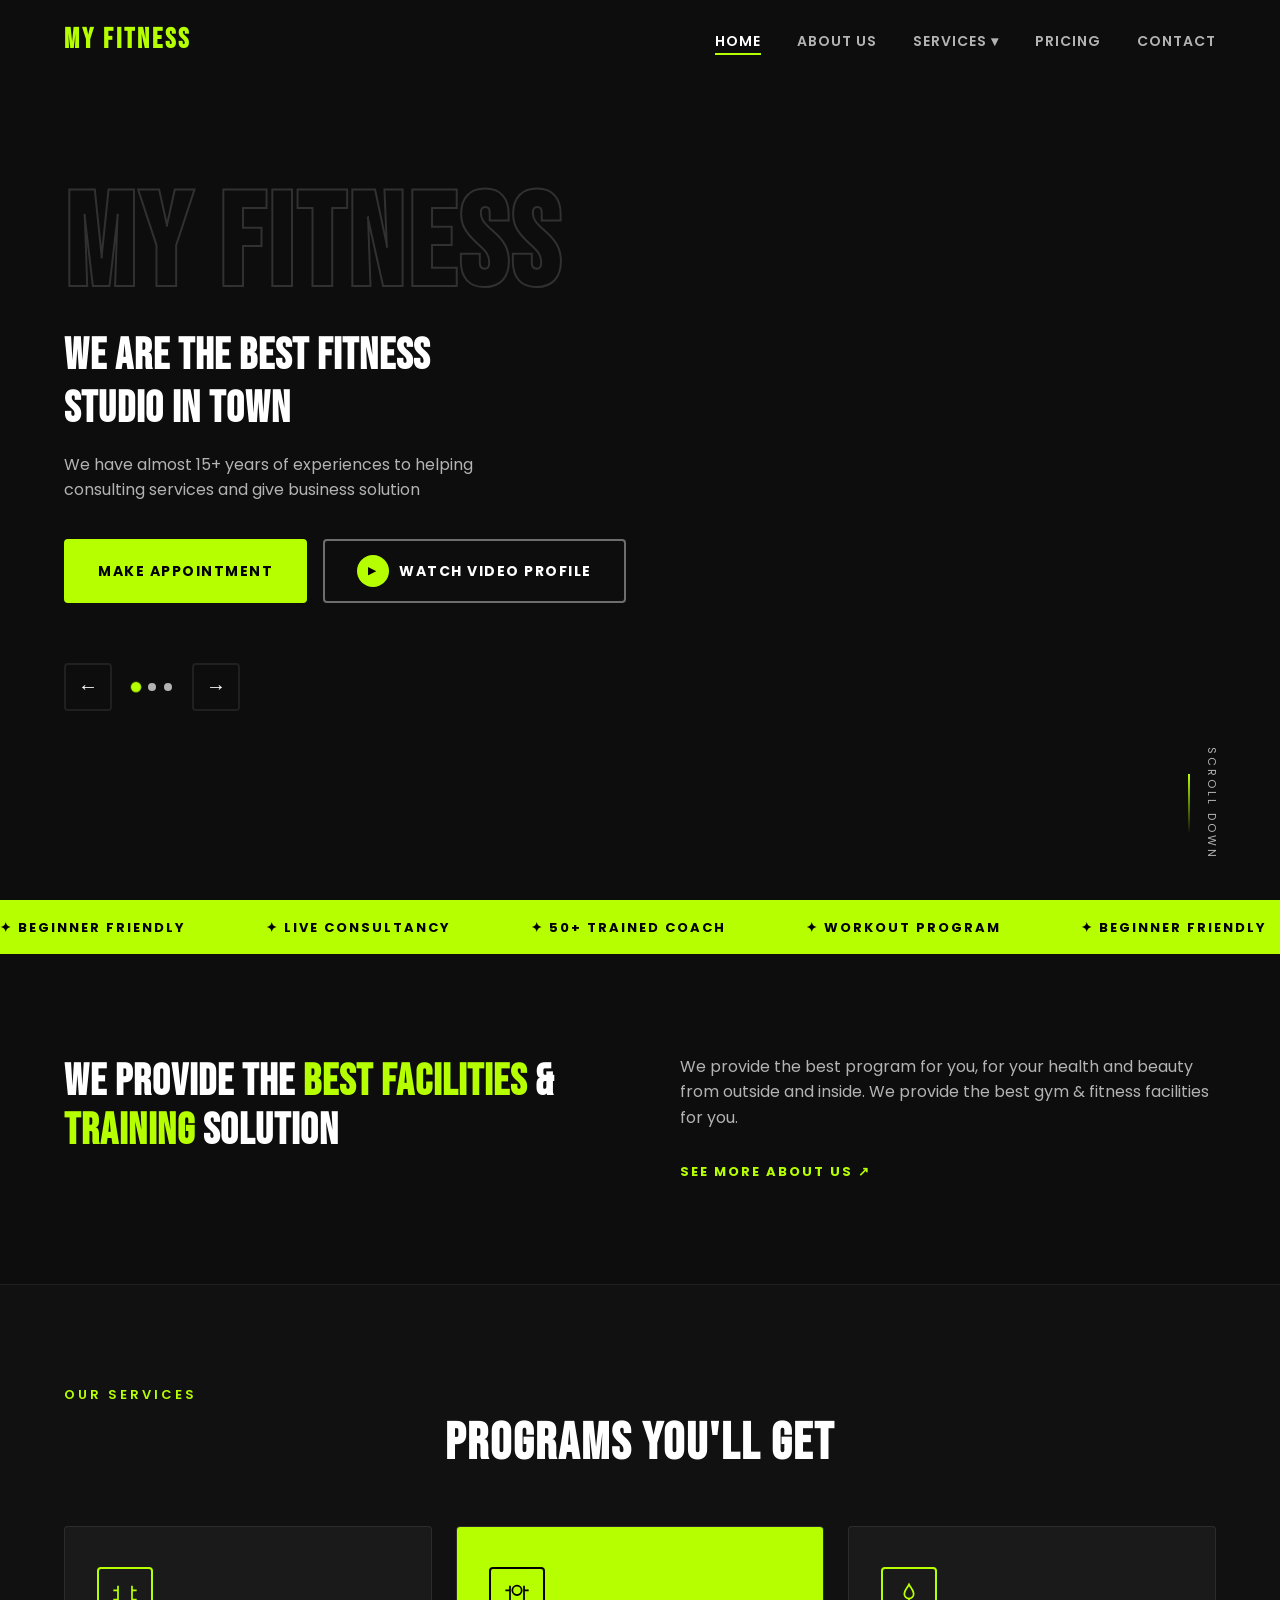
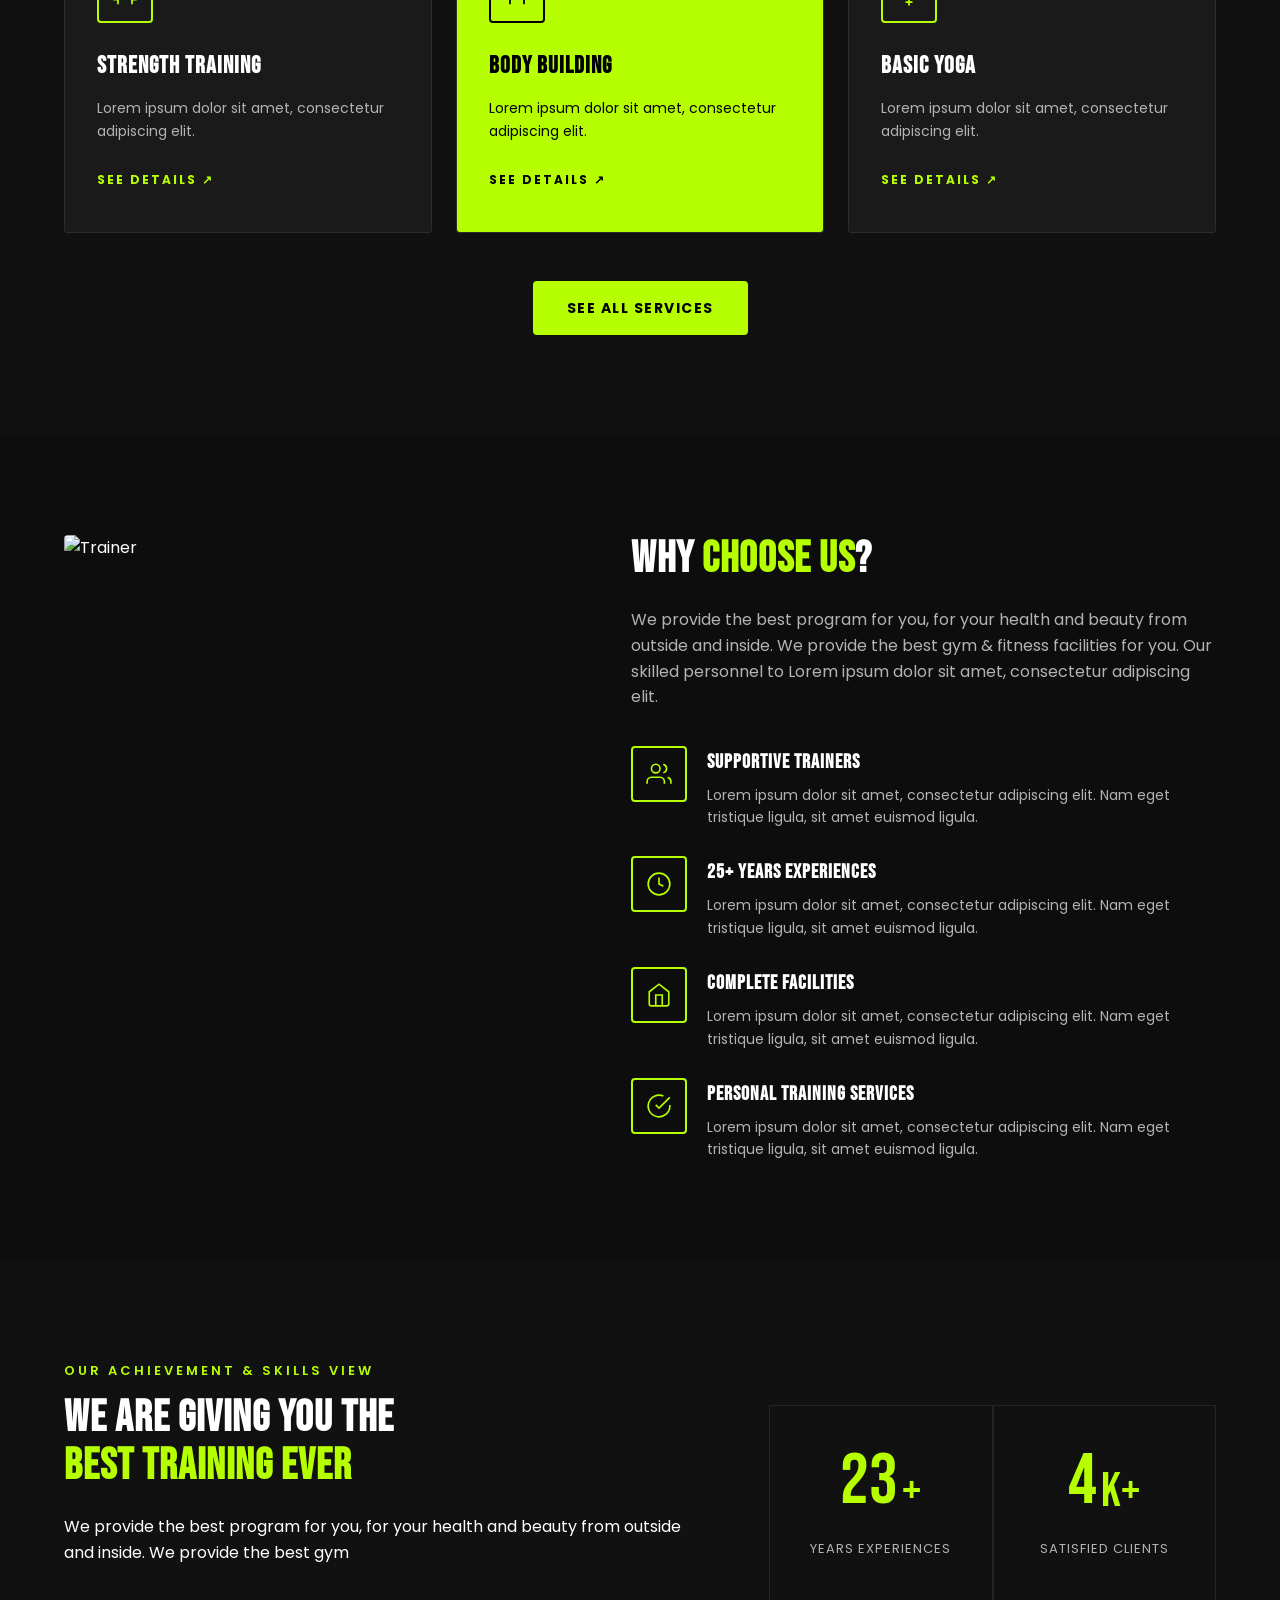
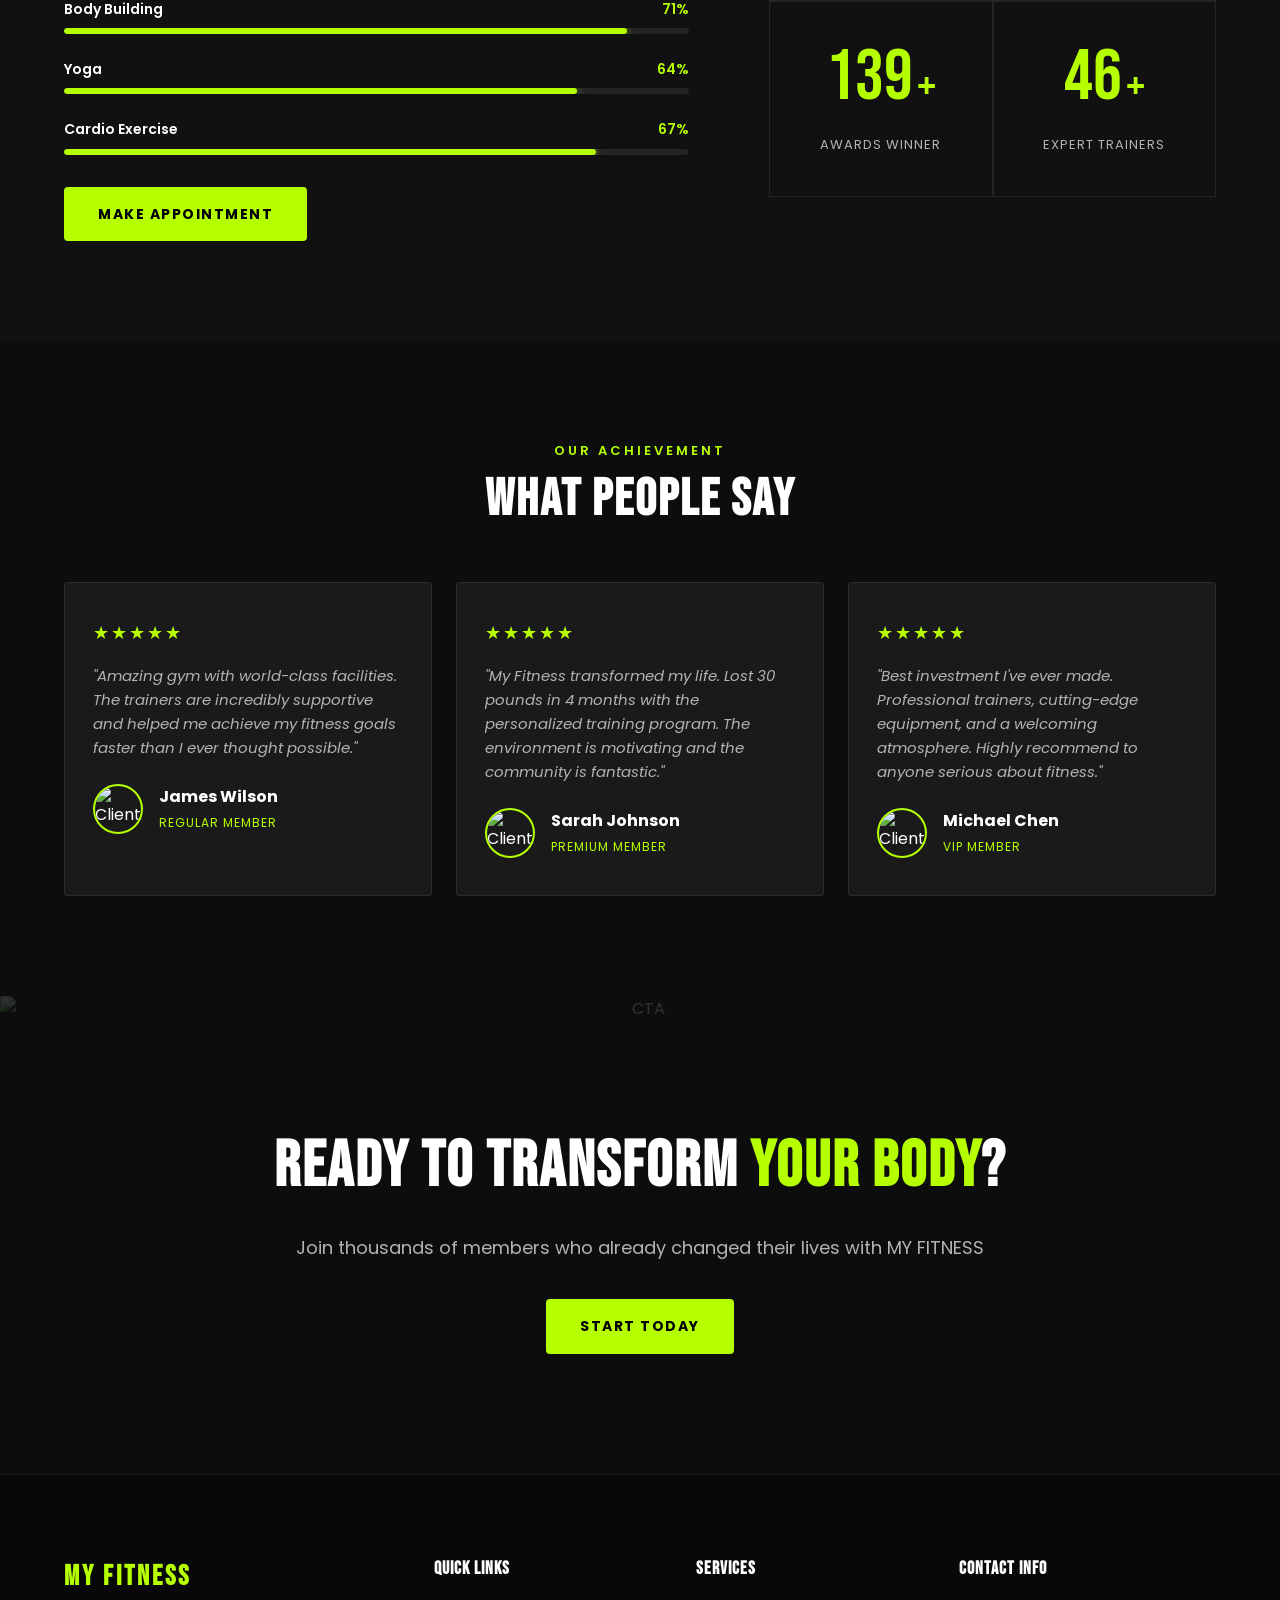
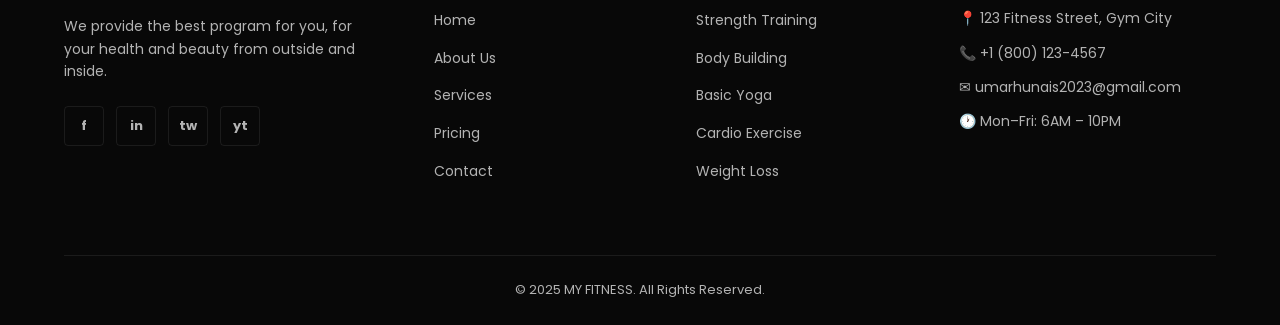
==== index.html @ f337de7a "Add files via upload" ====
<!DOCTYPE html>
<html lang="en">
<head>
  <meta charset="UTF-8" />
  <meta name="viewport" content="width=device-width, initial-scale=1.0" />
  <title>MY FITNESS – Premium Fitness Studio</title>
  <link rel="stylesheet" href="css/style.css" />
  <link rel="preconnect" href="https://fonts.googleapis.com" />
  <link href="https://fonts.googleapis.com/css2?family=Bebas+Neue&family=Oswald:wght@400;600;700&family=Poppins:wght@300;400;500;600;700&display=swap" rel="stylesheet" />
</head>
<body>

<!-- ===== NAVBAR ===== -->
<nav class="navbar" id="navbar">
  <div class="nav-container">
    <a href="index.html" class="nav-logo">MY FITNESS</a>
    <ul class="nav-links" id="navLinks">
      <li><a href="index.html" class="active">Home</a></li>
      <li><a href="about.html">About Us</a></li>
      <li class="dropdown">
        <a href="services.html">Services ▾</a>
        <ul class="dropdown-menu">
          <li><a href="services.html#strength">Strength Training</a></li>
          <li><a href="services.html#bodybuilding">Body Building</a></li>
          <li><a href="services.html#yoga">Basic Yoga</a></li>
          <li><a href="services.html#cardio">Cardio Exercise</a></li>
        </ul>
      </li>
      <li><a href="pricing.html">Pricing</a></li>
      <li><a href="contact.html">Contact</a></li>
    </ul>
    <button class="hamburger" id="hamburger" aria-label="Menu">
      <span></span><span></span><span></span>
    </button>
  </div>
</nav>

<!-- ===== HERO SECTION ===== -->
<section class="hero" id="hero">
  <div class="hero-bg">
    <img src="https://images.unsplash.com/photo-1534438327276-14e5300c3a48?w=1600&q=80" alt="Gym" class="hero-img" />
    <div class="hero-overlay"></div>
  </div>
  <div class="hero-content">
    <div class="hero-text fade-up">
      <h1 class="hero-title">MY FITNESS</h1>
      <h2 class="hero-subtitle">We Are The Best Fitness<br/>Studio In Town</h2>
      <p class="hero-desc">We have almost 15+ years of experiences to helping consulting services and give business solution</p>
      <div class="hero-btns">
        <a href="contact.html" class="btn btn-primary shine-btn">Make Appointment</a>
        <a href="#" class="btn btn-outline">
          <span class="play-icon">▶</span> Watch Video Profile
        </a>
      </div>
    </div>
    <div class="hero-slider-controls">
      <button class="slider-btn prev-btn">&#8592;</button>
      <div class="slider-dots">
        <span class="dot active"></span>
        <span class="dot"></span>
        <span class="dot"></span>
      </div>
      <button class="slider-btn next-btn">&#8594;</button>
    </div>
  </div>
  <div class="scroll-indicator">
    <span>Scroll Down</span>
    <div class="scroll-line"></div>
  </div>
</section>

<!-- ===== TICKER STRIP ===== -->
<div class="ticker-strip">
  <div class="ticker-track">
    <span>✦ BEGINNER FRIENDLY</span>
    <span>✦ LIVE CONSULTANCY</span>
    <span>✦ 50+ TRAINED COACH</span>
    <span>✦ WORKOUT PROGRAM</span>
    <span>✦ BEGINNER FRIENDLY</span>
    <span>✦ LIVE CONSULTANCY</span>
    <span>✦ 50+ TRAINED COACH</span>
    <span>✦ WORKOUT PROGRAM</span>
    <span>✦ BEGINNER FRIENDLY</span>
    <span>✦ LIVE CONSULTANCY</span>
  </div>
</div>

<!-- ===== ABOUT TEASER ===== -->
<section class="about-teaser section-pad">
  <div class="container">
    <div class="about-teaser-grid">
      <div class="about-left fade-up">
        <h2 class="section-heading">We Provide The <span class="accent">Best Facilities</span> &amp; <span class="accent">Training</span> Solution</h2>
      </div>
      <div class="about-right fade-up delay-1">
        <p>We provide the best program for you, for your health and beauty from outside and inside. We provide the best gym &amp; fitness facilities for you.</p>
        <a href="about.html" class="link-arrow">SEE MORE ABOUT US ↗</a>
      </div>
    </div>
  </div>
</section>

<!-- ===== SERVICES SECTION ===== -->
<section class="services section-pad" id="services">
  <div class="container">
    <div class="section-label fade-up">OUR SERVICES</div>
    <h2 class="section-title center fade-up">PROGRAMS YOU'LL GET</h2>
    <div class="services-grid">
      <div class="service-card fade-up">
        <div class="service-icon">
          <svg viewBox="0 0 24 24" fill="none" stroke="currentColor" stroke-width="1.5"><path d="M6 4v16M18 4v16M2 8h4M18 8h4M2 16h4M18 16h4"/></svg>
        </div>
        <h3>Strength Training</h3>
        <p>Lorem ipsum dolor sit amet, consectetur adipiscing elit.</p>
        <a href="services.html" class="card-link">SEE DETAILS ↗</a>
      </div>
      <div class="service-card active fade-up delay-1">
        <div class="service-icon">
          <svg viewBox="0 0 24 24" fill="none" stroke="currentColor" stroke-width="1.5"><circle cx="12" cy="8" r="4"/><path d="M6 4v16M18 4v16M2 8h4M18 8h4"/></svg>
        </div>
        <h3>Body Building</h3>
        <p>Lorem ipsum dolor sit amet, consectetur adipiscing elit.</p>
        <a href="services.html" class="card-link">SEE DETAILS ↗</a>
      </div>
      <div class="service-card fade-up delay-2">
        <div class="service-icon">
          <svg viewBox="0 0 24 24" fill="none" stroke="currentColor" stroke-width="1.5"><path d="M12 3c-1.5 3-4 5-4 8a4 4 0 008 0c0-3-2.5-5-4-8z"/><path d="M12 15v6M9 18h6"/></svg>
        </div>
        <h3>Basic Yoga</h3>
        <p>Lorem ipsum dolor sit amet, consectetur adipiscing elit.</p>
        <a href="services.html" class="card-link">SEE DETAILS ↗</a>
      </div>
    </div>
    <div class="center-btn fade-up">
      <a href="services.html" class="btn btn-primary">See All Services</a>
    </div>
  </div>
</section>

<!-- ===== WHY CHOOSE US ===== -->
<section class="why-us section-pad" id="why-us">
  <div class="container">
    <div class="why-us-grid">
      <div class="why-left fade-up">
        <img src="https://images.unsplash.com/photo-1571019614242-c5c5dee9f50b?w=700&q=80" alt="Trainer" />
      </div>
      <div class="why-right">
        <h2 class="section-heading fade-up">WHY <span class="accent">CHOOSE US</span>?</h2>
        <p class="fade-up delay-1">We provide the best program for you, for your health and beauty from outside and inside. We provide the best gym &amp; fitness facilities for you. Our skilled personnel to Lorem ipsum dolor sit amet, consectetur adipiscing elit.</p>
        <div class="why-features">
          <div class="why-item fade-up delay-1">
            <div class="why-icon">
              <svg viewBox="0 0 24 24" fill="none" stroke="currentColor" stroke-width="1.5"><path d="M17 21v-2a4 4 0 00-4-4H5a4 4 0 00-4 4v2"/><circle cx="9" cy="7" r="4"/><path d="M23 21v-2a4 4 0 00-3-3.87M16 3.13a4 4 0 010 7.75"/></svg>
            </div>
            <div class="why-text">
              <h4>Supportive Trainers</h4>
              <p>Lorem ipsum dolor sit amet, consectetur adipiscing elit. Nam eget tristique ligula, sit amet euismod ligula.</p>
            </div>
          </div>
          <div class="why-item fade-up delay-2">
            <div class="why-icon">
              <svg viewBox="0 0 24 24" fill="none" stroke="currentColor" stroke-width="1.5"><circle cx="12" cy="12" r="10"/><path d="M12 6v6l4 2"/></svg>
            </div>
            <div class="why-text">
              <h4>25+ Years Experiences</h4>
              <p>Lorem ipsum dolor sit amet, consectetur adipiscing elit. Nam eget tristique ligula, sit amet euismod ligula.</p>
            </div>
          </div>
          <div class="why-item fade-up delay-3">
            <div class="why-icon">
              <svg viewBox="0 0 24 24" fill="none" stroke="currentColor" stroke-width="1.5"><path d="M3 9l9-7 9 7v11a2 2 0 01-2 2H5a2 2 0 01-2-2z"/><polyline points="9,22 9,12 15,12 15,22"/></svg>
            </div>
            <div class="why-text">
              <h4>Complete Facilities</h4>
              <p>Lorem ipsum dolor sit amet, consectetur adipiscing elit. Nam eget tristique ligula, sit amet euismod ligula.</p>
            </div>
          </div>
          <div class="why-item fade-up delay-3">
            <div class="why-icon">
              <svg viewBox="0 0 24 24" fill="none" stroke="currentColor" stroke-width="1.5"><path d="M22 11.08V12a10 10 0 11-5.93-9.14"/><polyline points="22,4 12,14.01 9,11.01"/></svg>
            </div>
            <div class="why-text">
              <h4>Personal Training Services</h4>
              <p>Lorem ipsum dolor sit amet, consectetur adipiscing elit. Nam eget tristique ligula, sit amet euismod ligula.</p>
            </div>
          </div>
        </div>
      </div>
    </div>
  </div>
</section>

<!-- ===== ACHIEVEMENTS / PROGRESS ===== -->
<section class="achievements section-pad">
  <div class="container">
    <div class="achievements-grid">
      <div class="achievements-left fade-up">
        <div class="section-label">OUR ACHIEVEMENT &amp; SKILLS VIEW</div>
        <h2 class="section-heading">We Are Giving You The <br/><span class="accent">Best Training Ever</span></h2>
        <p>We provide the best program for you, for your health and beauty from outside and inside. We provide the best gym</p>
        <div class="progress-bars">
          <div class="progress-item">
            <div class="progress-label"><span>Body Building</span><span class="progress-num" data-target="90">0%</span></div>
            <div class="progress-track"><div class="progress-fill" data-width="90"></div></div>
          </div>
          <div class="progress-item">
            <div class="progress-label"><span>Yoga</span><span class="progress-num" data-target="82">0%</span></div>
            <div class="progress-track"><div class="progress-fill" data-width="82"></div></div>
          </div>
          <div class="progress-item">
            <div class="progress-label"><span>Cardio Exercise</span><span class="progress-num" data-target="85">0%</span></div>
            <div class="progress-track"><div class="progress-fill" data-width="85"></div></div>
          </div>
        </div>
        <a href="contact.html" class="btn btn-primary shine-btn" style="margin-top:2rem">Make Appointment</a>
      </div>
      <div class="stats-right fade-up delay-1">
        <div class="stat-item">
          <div class="stat-num" data-target="25">0</div>
          <div class="stat-plus">+</div>
          <div class="stat-label">Years Experiences</div>
        </div>
        <div class="stat-item">
          <div class="stat-num" data-target="4000">0</div>
          <div class="stat-plus">K+</div>
          <div class="stat-label">Satisfied Clients</div>
        </div>
        <div class="stat-item">
          <div class="stat-num" data-target="150">0</div>
          <div class="stat-plus">+</div>
          <div class="stat-label">Awards Winner</div>
        </div>
        <div class="stat-item">
          <div class="stat-num" data-target="50">0</div>
          <div class="stat-plus">+</div>
          <div class="stat-label">Expert Trainers</div>
        </div>
      </div>
    </div>
  </div>
</section>

<!-- ===== TESTIMONIALS ===== -->
<section class="testimonials section-pad">
  <div class="container">
    <div class="section-label center fade-up">OUR ACHIEVEMENT</div>
    <h2 class="section-title center fade-up">WHAT PEOPLE SAY</h2>
    <div class="testimonials-grid">
      <div class="testimonial-card fade-up">
        <div class="stars">★★★★★</div>
        <p>"Amazing gym with world-class facilities. The trainers are incredibly supportive and helped me achieve my fitness goals faster than I ever thought possible."</p>
        <div class="testimonial-author">
          <img src="https://images.unsplash.com/photo-1507003211169-0a1dd7228f2d?w=60&q=80" alt="Client" />
          <div>
            <strong>James Wilson</strong>
            <span>Regular Member</span>
          </div>
        </div>
      </div>
      <div class="testimonial-card fade-up delay-1">
        <div class="stars">★★★★★</div>
        <p>"My Fitness transformed my life. Lost 30 pounds in 4 months with the personalized training program. The environment is motivating and the community is fantastic."</p>
        <div class="testimonial-author">
          <img src="https://images.unsplash.com/photo-1494790108377-be9c29b29330?w=60&q=80" alt="Client" />
          <div>
            <strong>Sarah Johnson</strong>
            <span>Premium Member</span>
          </div>
        </div>
      </div>
      <div class="testimonial-card fade-up delay-2">
        <div class="stars">★★★★★</div>
        <p>"Best investment I've ever made. Professional trainers, cutting-edge equipment, and a welcoming atmosphere. Highly recommend to anyone serious about fitness."</p>
        <div class="testimonial-author">
          <img src="https://images.unsplash.com/photo-1500648767791-00dcc994a43e?w=60&q=80" alt="Client" />
          <div>
            <strong>Michael Chen</strong>
            <span>VIP Member</span>
          </div>
        </div>
      </div>
    </div>
  </div>
</section>

<!-- ===== CTA BANNER ===== -->
<section class="cta-banner">
  <div class="cta-bg">
    <img src="https://images.unsplash.com/photo-1517836357463-d25dfeac3438?w=1600&q=80" alt="CTA" />
    <div class="cta-overlay"></div>
  </div>
  <div class="container cta-content fade-up">
    <h2>READY TO TRANSFORM <span class="accent">YOUR BODY</span>?</h2>
    <p>Join thousands of members who already changed their lives with MY FITNESS</p>
    <a href="contact.html" class="btn btn-primary shine-btn">START TODAY</a>
  </div>
</section>

<!-- ===== FOOTER ===== -->
<footer class="footer">
  <div class="container">
    <div class="footer-grid">
      <div class="footer-brand">
        <div class="nav-logo">MY FITNESS</div>
        <p>We provide the best program for you, for your health and beauty from outside and inside.</p>
        <div class="social-links">
          <a href="#" aria-label="Facebook">f</a>
          <a href="#" aria-label="Instagram">in</a>
          <a href="#" aria-label="Twitter">tw</a>
          <a href="#" aria-label="YouTube">yt</a>
        </div>
      </div>
      <div class="footer-col">
        <h4>Quick Links</h4>
        <ul>
          <li><a href="index.html">Home</a></li>
          <li><a href="about.html">About Us</a></li>
          <li><a href="services.html">Services</a></li>
          <li><a href="pricing.html">Pricing</a></li>
          <li><a href="contact.html">Contact</a></li>
        </ul>
      </div>
      <div class="footer-col">
        <h4>Services</h4>
        <ul>
          <li><a href="#">Strength Training</a></li>
          <li><a href="#">Body Building</a></li>
          <li><a href="#">Basic Yoga</a></li>
          <li><a href="#">Cardio Exercise</a></li>
          <li><a href="#">Weight Loss</a></li>
        </ul>
      </div>
      <div class="footer-col">
        <h4>Contact Info</h4>
        <ul class="contact-info">
          <li>📍 123 Fitness Street, Gym City</li>
          <li>📞 +1 (800) 123-4567</li>
          <li>✉ umarhunais2023@gmail.com</li>
          <li>🕐 Mon–Fri: 6AM – 10PM</li>
        </ul>
      </div>
    </div>
    <div class="footer-bottom">
      <p>© 2025 MY FITNESS. All Rights Reserved.</p>
    </div>
  </div>
</footer>

<script src="js/main.js"></script>
</body>
</html>
---- css/style.css ----
/* ============================================================
   MY FITNESS – Premium Gym Website Stylesheet
   ============================================================ */

/* === CSS VARIABLES === */
:root {
  --accent: #B6FF00;
  --accent-alt: #A3FF12;
  --bg: #0D0D0D;
  --bg2: #111111;
  --bg3: #1A1A1A;
  --text: #FFFFFF;
  --muted: #B3B3B3;
  --border: rgba(255,255,255,0.08);
  --font-heading: 'Bebas Neue', 'Oswald', sans-serif;
  --font-body: 'Poppins', sans-serif;
  --transition: 0.3s ease;
  --radius: 4px;
}

/* === RESET === */
*, *::before, *::after { box-sizing: border-box; margin: 0; padding: 0; }
html { scroll-behavior: smooth; }
body {
  background: var(--bg);
  color: var(--text);
  font-family: var(--font-body);
  font-size: 16px;
  line-height: 1.6;
  overflow-x: hidden;
}
img { max-width: 100%; display: block; }
a { text-decoration: none; color: inherit; }
ul { list-style: none; }

/* === UTILITY === */
.container { max-width: 1200px; margin: 0 auto; padding: 0 24px; }
.section-pad { padding: 100px 0; }
.center { text-align: center; }
.center-btn { text-align: center; margin-top: 48px; }
.accent { color: var(--accent); }
.section-label {
  font-family: var(--font-body);
  font-size: 13px;
  font-weight: 600;
  letter-spacing: 3px;
  text-transform: uppercase;
  color: var(--accent);
  margin-bottom: 12px;
}
.section-title {
  font-family: var(--font-heading);
  font-size: 52px;
  letter-spacing: 2px;
  line-height: 1;
  margin-bottom: 56px;
  text-transform: uppercase;
}
.section-heading {
  font-family: var(--font-heading);
  font-size: 44px;
  letter-spacing: 1px;
  line-height: 1.1;
  margin-bottom: 24px;
}
.link-arrow {
  font-size: 13px;
  font-weight: 700;
  letter-spacing: 2px;
  color: var(--accent);
  text-transform: uppercase;
  display: inline-flex;
  align-items: center;
  gap: 6px;
  margin-top: 16px;
  transition: gap var(--transition);
}
.link-arrow:hover { gap: 12px; }

/* === BUTTONS === */
.btn {
  display: inline-flex;
  align-items: center;
  gap: 10px;
  padding: 14px 32px;
  font-family: var(--font-body);
  font-size: 14px;
  font-weight: 700;
  letter-spacing: 1.5px;
  text-transform: uppercase;
  border-radius: var(--radius);
  cursor: pointer;
  transition: all var(--transition);
  border: 2px solid transparent;
  position: relative;
  overflow: hidden;
}
.btn-primary {
  background: var(--accent);
  color: #000;
  border-color: var(--accent);
}
.btn-primary:hover {
  background: var(--accent-alt);
  transform: translateY(-2px);
  box-shadow: 0 8px 30px rgba(182,255,0,0.35);
}
.btn-outline {
  background: transparent;
  color: var(--text);
  border-color: rgba(255,255,255,0.4);
}
.btn-outline:hover {
  border-color: var(--accent);
  color: var(--accent);
}
/* Shine effect */
.shine-btn::after {
  content: '';
  position: absolute;
  top: 0; left: -100%;
  width: 60%;
  height: 100%;
  background: linear-gradient(90deg, transparent, rgba(255,255,255,0.3), transparent);
  transform: skewX(-20deg);
  transition: left 0.6s ease;
}
.shine-btn:hover::after { left: 150%; }
.play-icon {
  width: 32px;
  height: 32px;
  background: var(--accent);
  border-radius: 50%;
  display: inline-flex;
  align-items: center;
  justify-content: center;
  color: #000;
  font-size: 10px;
  flex-shrink: 0;
}

/* === NAVBAR === */
.navbar {
  position: fixed;
  top: 0; left: 0; right: 0;
  z-index: 1000;
  padding: 0;
  background: transparent;
  transition: background var(--transition), box-shadow var(--transition);
}
.navbar.scrolled {
  background: rgba(13,13,13,0.97);
  box-shadow: 0 2px 24px rgba(0,0,0,0.5);
  backdrop-filter: blur(10px);
}
.nav-container {
  max-width: 1200px;
  margin: 0 auto;
  padding: 18px 24px;
  display: flex;
  align-items: center;
  justify-content: space-between;
}
.nav-logo {
  font-family: var(--font-heading);
  font-size: 28px;
  letter-spacing: 3px;
  color: var(--accent);
  font-weight: 700;
}
.nav-links {
  display: flex;
  align-items: center;
  gap: 36px;
}
.nav-links a {
  font-size: 14px;
  font-weight: 600;
  letter-spacing: 1px;
  text-transform: uppercase;
  color: var(--muted);
  transition: color var(--transition);
  position: relative;
}
.nav-links a::after {
  content: '';
  position: absolute;
  bottom: -4px; left: 0;
  width: 0; height: 2px;
  background: var(--accent);
  transition: width var(--transition);
}
.nav-links a:hover, .nav-links a.active { color: var(--text); }
.nav-links a:hover::after, .nav-links a.active::after { width: 100%; }

/* Dropdown */
.dropdown { position: relative; }
.dropdown-menu {
  position: absolute;
  top: calc(100% + 16px);
  left: 0;
  background: var(--bg3);
  border: 1px solid var(--border);
  min-width: 200px;
  border-radius: var(--radius);
  opacity: 0;
  pointer-events: none;
  transform: translateY(-10px);
  transition: all var(--transition);
  padding: 8px 0;
}
.dropdown:hover .dropdown-menu {
  opacity: 1;
  pointer-events: all;
  transform: translateY(0);
}
.dropdown-menu li a {
  display: block;
  padding: 10px 20px;
  font-size: 13px;
  color: var(--muted);
}
.dropdown-menu li a:hover { color: var(--accent); background: rgba(182,255,0,0.05); }

/* Hamburger */
.hamburger {
  display: none;
  flex-direction: column;
  gap: 5px;
  background: none;
  border: none;
  cursor: pointer;
  padding: 4px;
}
.hamburger span {
  display: block;
  width: 26px;
  height: 2px;
  background: var(--text);
  border-radius: 2px;
  transition: all 0.3s;
}
.hamburger.open span:nth-child(1) { transform: translateY(7px) rotate(45deg); }
.hamburger.open span:nth-child(2) { opacity: 0; }
.hamburger.open span:nth-child(3) { transform: translateY(-7px) rotate(-45deg); }

/* === HERO === */
.hero {
  position: relative;
  height: 100vh;
  min-height: 700px;
  display: flex;
  align-items: center;
  overflow: hidden;
}
.hero-bg {
  position: absolute;
  inset: 0;
  overflow: hidden;
}
.hero-img {
  width: 100%;
  height: 100%;
  object-fit: cover;
  animation: heroZoom 10s ease-in-out infinite alternate;
}
@keyframes heroZoom {
  from { transform: scale(1); }
  to { transform: scale(1.08); }
}
.hero-overlay {
  position: absolute;
  inset: 0;
  background: linear-gradient(90deg, rgba(13,13,13,0.92) 0%, rgba(13,13,13,0.6) 50%, rgba(13,13,13,0.3) 100%);
}
.hero-content {
  position: relative;
  z-index: 2;
  width: 100%;
  max-width: 1200px;
  margin: 0 auto;
  padding: 0 24px;
}
.hero-text { max-width: 620px; }
.hero-title {
  font-family: var(--font-heading);
  font-size: clamp(72px, 11vw, 130px);
  line-height: 0.9;
  letter-spacing: 4px;
  color: transparent;
  -webkit-text-stroke: 2px rgba(255,255,255,0.15);
  margin-bottom: 24px;
  animation: titleReveal 1s ease forwards;
}
@keyframes titleReveal {
  from { opacity: 0; transform: translateY(40px); -webkit-text-stroke-color: transparent; }
  to { opacity: 1; transform: translateY(0); -webkit-text-stroke-color: rgba(255,255,255,0.15); }
}
.hero-subtitle {
  font-family: var(--font-heading);
  font-size: clamp(28px, 4vw, 44px);
  letter-spacing: 1px;
  line-height: 1.2;
  margin-bottom: 16px;
}
.hero-desc {
  font-size: 16px;
  color: var(--muted);
  margin-bottom: 36px;
  max-width: 480px;
}
.hero-btns { display: flex; gap: 16px; flex-wrap: wrap; }
.hero-slider-controls {
  display: flex;
  align-items: center;
  gap: 20px;
  margin-top: 60px;
}
.slider-btn {
  width: 48px; height: 48px;
  border: 2px solid var(--border);
  background: transparent;
  color: var(--text);
  font-size: 20px;
  cursor: pointer;
  border-radius: var(--radius);
  transition: all var(--transition);
  display: flex; align-items: center; justify-content: center;
}
.slider-btn:hover { border-color: var(--accent); color: var(--accent); }
.slider-dots { display: flex; gap: 8px; }
.dot {
  width: 8px; height: 8px;
  border-radius: 50%;
  background: var(--muted);
  cursor: pointer;
  transition: all var(--transition);
}
.dot.active { background: var(--accent); transform: scale(1.3); }
.scroll-indicator {
  position: absolute;
  bottom: 40px;
  right: 60px;
  z-index: 2;
  display: flex;
  flex-direction: column;
  align-items: center;
  gap: 12px;
  font-size: 11px;
  letter-spacing: 3px;
  text-transform: uppercase;
  color: var(--muted);
  writing-mode: vertical-rl;
}
.scroll-line {
  width: 2px;
  height: 60px;
  background: linear-gradient(to bottom, var(--accent), transparent);
  animation: scrollPulse 2s ease infinite;
}
@keyframes scrollPulse { 0%,100%{opacity:1} 50%{opacity:0.3} }

/* === TICKER === */
.ticker-strip {
  background: var(--accent);
  padding: 14px 0;
  overflow: hidden;
  white-space: nowrap;
}
.ticker-track {
  display: inline-flex;
  gap: 80px;
  animation: ticker 30s linear infinite;
}
.ticker-track span {
  font-size: 13px;
  font-weight: 700;
  letter-spacing: 2px;
  text-transform: uppercase;
  color: #000;
  flex-shrink: 0;
}
@keyframes ticker { from{transform:translateX(0)} to{transform:translateX(-50%)} }

/* === ABOUT TEASER === */
.about-teaser { border-bottom: 1px solid var(--border); }
.about-teaser-grid {
  display: grid;
  grid-template-columns: 1fr 1fr;
  gap: 80px;
  align-items: center;
}
.about-right p { color: var(--muted); margin-bottom: 16px; }

/* === SERVICES === */
.services { background: var(--bg2); }
.services-grid {
  display: grid;
  grid-template-columns: repeat(3, 1fr);
  gap: 24px;
}
.service-card {
  background: var(--bg3);
  border: 1px solid var(--border);
  padding: 40px 32px;
  border-radius: var(--radius);
  cursor: pointer;
  transition: all var(--transition);
  position: relative;
  overflow: hidden;
}
.service-card::before {
  content: '';
  position: absolute;
  inset: 0;
  background: var(--accent);
  transform: scaleY(0);
  transform-origin: bottom;
  transition: transform var(--transition);
  z-index: 0;
}
.service-card:hover::before, .service-card.active::before { transform: scaleY(1); }
.service-icon, .service-card h3, .service-card p, .card-link { position: relative; z-index: 1; }
.service-icon {
  width: 56px; height: 56px;
  border: 2px solid var(--accent);
  border-radius: var(--radius);
  display: flex;
  align-items: center;
  justify-content: center;
  margin-bottom: 24px;
  transition: all var(--transition);
}
.service-icon svg { width: 28px; height: 28px; stroke: var(--accent); transition: stroke var(--transition); }
.service-card h3 {
  font-family: var(--font-heading);
  font-size: 24px;
  letter-spacing: 1px;
  margin-bottom: 12px;
  transition: color var(--transition);
}
.service-card p { font-size: 14px; color: var(--muted); margin-bottom: 24px; transition: color var(--transition); }
.card-link {
  font-size: 12px;
  font-weight: 700;
  letter-spacing: 2px;
  text-transform: uppercase;
  color: var(--accent);
  transition: color var(--transition);
}
.service-card:hover h3, .service-card:hover p, .service-card:hover .card-link,
.service-card.active h3, .service-card.active p, .service-card.active .card-link { color: #000; }
.service-card:hover .service-icon, .service-card.active .service-icon { border-color: #000; }
.service-card:hover .service-icon svg, .service-card.active .service-icon svg { stroke: #000; }
.service-card:hover { transform: translateY(-8px); box-shadow: 0 20px 60px rgba(182,255,0,0.2); }

/* === WHY CHOOSE US === */
.why-us { background: var(--bg); }
.why-us-grid {
  display: grid;
  grid-template-columns: 1fr 1.2fr;
  gap: 80px;
  align-items: start;
}
.why-left img {
  border-radius: 4px;
  height: 600px;
  width: 100%;
  object-fit: cover;
}
.why-right p { color: var(--muted); margin-bottom: 36px; }
.why-features { display: flex; flex-direction: column; gap: 28px; }
.why-item { display: flex; gap: 20px; align-items: flex-start; }
.why-icon {
  width: 56px; height: 56px;
  border: 2px solid var(--accent);
  border-radius: var(--radius);
  display: flex;
  align-items: center;
  justify-content: center;
  flex-shrink: 0;
  transition: background var(--transition);
}
.why-icon:hover { background: var(--accent); }
.why-icon:hover svg { stroke: #000; }
.why-icon svg { width: 26px; height: 26px; stroke: var(--accent); transition: stroke var(--transition); }
.why-text h4 {
  font-family: var(--font-heading);
  font-size: 20px;
  letter-spacing: 1px;
  margin-bottom: 6px;
}
.why-text p { font-size: 14px; color: var(--muted); margin-bottom: 0; }

/* === ACHIEVEMENTS === */
.achievements { background: var(--bg2); }
.achievements-grid {
  display: grid;
  grid-template-columns: 1.4fr 1fr;
  gap: 80px;
  align-items: center;
}
.progress-bars { margin-top: 32px; display: flex; flex-direction: column; gap: 24px; }
.progress-item {}
.progress-label {
  display: flex;
  justify-content: space-between;
  margin-bottom: 8px;
  font-size: 14px;
  font-weight: 600;
}
.progress-num { color: var(--accent); }
.progress-track {
  height: 6px;
  background: var(--border);
  border-radius: 3px;
  overflow: hidden;
}
.progress-fill {
  height: 100%;
  background: var(--accent);
  border-radius: 3px;
  width: 0%;
  transition: width 1.2s cubic-bezier(0.4,0,0.2,1);
  box-shadow: 0 0 10px rgba(182,255,0,0.6);
}

/* Stats */
.stats-right {
  display: grid;
  grid-template-columns: 1fr 1fr;
  gap: 0;
}
.stat-item {
  padding: 40px 24px;
  border: 1px solid var(--border);
  text-align: center;
  position: relative;
  transition: background var(--transition);
}
.stat-item:hover { background: rgba(182,255,0,0.04); }
.stat-num {
  font-family: var(--font-heading);
  font-size: 72px;
  line-height: 1;
  color: var(--accent);
  display: inline-block;
}
.stat-plus {
  font-family: var(--font-heading);
  font-size: 48px;
  color: var(--accent);
  display: inline-block;
  vertical-align: top;
  margin-top: 8px;
}
.stat-label {
  font-size: 13px;
  color: var(--muted);
  letter-spacing: 1px;
  margin-top: 8px;
  text-transform: uppercase;
}

/* === TESTIMONIALS === */
.testimonials { background: var(--bg); }
.testimonials-grid {
  display: grid;
  grid-template-columns: repeat(3, 1fr);
  gap: 24px;
}
.testimonial-card {
  background: var(--bg3);
  border: 1px solid var(--border);
  padding: 36px 28px;
  border-radius: var(--radius);
  transition: all var(--transition);
}
.testimonial-card:hover {
  transform: translateY(-6px);
  border-color: rgba(182,255,0,0.3);
  box-shadow: 0 16px 50px rgba(0,0,0,0.4);
}
.stars { color: var(--accent); font-size: 18px; margin-bottom: 16px; letter-spacing: 2px; }
.testimonial-card > p { font-size: 15px; color: var(--muted); margin-bottom: 24px; font-style: italic; }
.testimonial-author { display: flex; align-items: center; gap: 16px; }
.testimonial-author img { width: 50px; height: 50px; border-radius: 50%; object-fit: cover; border: 2px solid var(--accent); }
.testimonial-author strong { display: block; font-weight: 700; }
.testimonial-author span { font-size: 12px; color: var(--accent); text-transform: uppercase; letter-spacing: 1px; }

/* === CTA BANNER === */
.cta-banner {
  position: relative;
  padding: 120px 0;
  text-align: center;
  overflow: hidden;
}
.cta-bg { position: absolute; inset: 0; }
.cta-bg img { width: 100%; height: 100%; object-fit: cover; }
.cta-overlay {
  position: absolute;
  inset: 0;
  background: rgba(13,13,13,0.85);
}
.cta-content { position: relative; z-index: 2; }
.cta-content h2 {
  font-family: var(--font-heading);
  font-size: clamp(36px, 5vw, 64px);
  letter-spacing: 2px;
  margin-bottom: 16px;
}
.cta-content p { color: var(--muted); margin-bottom: 36px; font-size: 18px; }

/* === FOOTER === */
.footer { background: #080808; border-top: 1px solid var(--border); padding: 80px 0 0; }
.footer-grid {
  display: grid;
  grid-template-columns: 1.5fr 1fr 1fr 1.2fr;
  gap: 48px;
  padding-bottom: 60px;
}
.footer-brand .nav-logo { margin-bottom: 16px; }
.footer-brand p { font-size: 14px; color: var(--muted); margin-bottom: 24px; }
.social-links { display: flex; gap: 12px; }
.social-links a {
  width: 40px; height: 40px;
  border: 1px solid var(--border);
  display: flex; align-items: center; justify-content: center;
  border-radius: var(--radius);
  font-size: 13px;
  font-weight: 700;
  color: var(--muted);
  transition: all var(--transition);
}
.social-links a:hover { border-color: var(--accent); color: var(--accent); }
.footer-col h4 {
  font-family: var(--font-heading);
  font-size: 18px;
  letter-spacing: 1px;
  margin-bottom: 24px;
  color: var(--text);
}
.footer-col ul li { margin-bottom: 12px; }
.footer-col ul li a { font-size: 14px; color: var(--muted); transition: color var(--transition); }
.footer-col ul li a:hover { color: var(--accent); }
.contact-info li { font-size: 14px; color: var(--muted); }
.footer-bottom {
  border-top: 1px solid var(--border);
  padding: 24px 0;
  text-align: center;
  font-size: 13px;
  color: var(--muted);
}

/* === ANIMATIONS === */
.fade-up {
  opacity: 0;
  transform: translateY(40px);
  transition: opacity 0.7s ease, transform 0.7s ease;
}
.fade-up.visible { opacity: 1; transform: translateY(0); }
.delay-1 { transition-delay: 0.15s !important; }
.delay-2 { transition-delay: 0.3s !important; }
.delay-3 { transition-delay: 0.45s !important; }

/* ============================================================
   PAGE-SPECIFIC STYLES
   ============================================================ */

/* === PAGE HERO (inner pages) === */
.page-hero {
  height: 320px;
  position: relative;
  display: flex;
  align-items: flex-end;
  padding-bottom: 60px;
  margin-top: 72px;
}
.page-hero-bg { position: absolute; inset: 0; }
.page-hero-bg img { width: 100%; height: 100%; object-fit: cover; }
.page-hero-overlay { position: absolute; inset: 0; background: rgba(13,13,13,0.8); }
.page-hero .container { position: relative; z-index: 2; }
.page-hero h1 {
  font-family: var(--font-heading);
  font-size: 64px;
  letter-spacing: 3px;
  text-transform: uppercase;
}
.breadcrumb { font-size: 14px; color: var(--muted); margin-top: 8px; }
.breadcrumb a { color: var(--accent); }
.breadcrumb span { margin: 0 8px; }

/* === ABOUT PAGE === */
.about-story { background: var(--bg); }
.about-story-grid {
  display: grid;
  grid-template-columns: 1fr 1fr;
  gap: 80px;
  align-items: center;
}
.about-story-img { position: relative; }
.about-story-img img { border-radius: 4px; height: 500px; object-fit: cover; width: 100%; }
.about-story-img .experience-badge {
  position: absolute;
  bottom: -20px;
  right: -20px;
  width: 120px; height: 120px;
  background: var(--accent);
  border-radius: 50%;
  display: flex;
  flex-direction: column;
  align-items: center;
  justify-content: center;
  color: #000;
}
.experience-badge .big-num { font-family: var(--font-heading); font-size: 42px; line-height: 1; }
.experience-badge .small-text { font-size: 11px; font-weight: 700; text-align: center; line-height: 1.2; }
.about-content h2 { margin-bottom: 20px; }
.about-content p { color: var(--muted); margin-bottom: 20px; }
.check-list { display: flex; flex-direction: column; gap: 12px; margin-bottom: 32px; }
.check-list li { display: flex; align-items: center; gap: 12px; font-size: 15px; }
.check-list li::before { content: '✓'; color: var(--accent); font-weight: 900; font-size: 16px; }

/* Team */
.team { background: var(--bg2); }
.team-grid { display: grid; grid-template-columns: repeat(4, 1fr); gap: 24px; }
.team-card {
  background: var(--bg3);
  border: 1px solid var(--border);
  border-radius: var(--radius);
  overflow: hidden;
  transition: all var(--transition);
}
.team-card:hover { transform: translateY(-8px); box-shadow: 0 20px 50px rgba(0,0,0,0.4); }
.team-img { position: relative; overflow: hidden; }
.team-img img { width: 100%; height: 280px; object-fit: cover; transition: transform 0.5s; }
.team-card:hover .team-img img { transform: scale(1.05); }
.team-info { padding: 20px 20px 24px; }
.team-info h4 { font-family: var(--font-heading); font-size: 20px; letter-spacing: 1px; margin-bottom: 4px; }
.team-info span { font-size: 12px; color: var(--accent); letter-spacing: 2px; text-transform: uppercase; }

/* === SERVICES PAGE === */
.services-full { background: var(--bg); }
.services-full-grid { display: grid; grid-template-columns: repeat(2, 1fr); gap: 24px; }
.service-full-card {
  background: var(--bg3);
  border: 1px solid var(--border);
  padding: 40px 36px;
  border-radius: var(--radius);
  display: flex;
  gap: 28px;
  transition: all var(--transition);
}
.service-full-card:hover {
  border-color: rgba(182,255,0,0.3);
  transform: translateY(-4px);
  box-shadow: 0 16px 50px rgba(0,0,0,0.3);
}
.sf-icon {
  width: 64px; height: 64px;
  background: rgba(182,255,0,0.1);
  border: 2px solid var(--accent);
  border-radius: var(--radius);
  display: flex; align-items: center; justify-content: center;
  flex-shrink: 0;
}
.sf-icon svg { width: 32px; height: 32px; stroke: var(--accent); }
.sf-text h3 { font-family: var(--font-heading); font-size: 24px; letter-spacing: 1px; margin-bottom: 10px; }
.sf-text p { color: var(--muted); font-size: 14px; margin-bottom: 16px; }

/* === PRICING PAGE === */
.pricing-section { background: var(--bg); }
.pricing-grid { display: grid; grid-template-columns: repeat(3, 1fr); gap: 24px; }
.pricing-card {
  background: var(--bg3);
  border: 1px solid var(--border);
  border-radius: var(--radius);
  padding: 48px 36px;
  text-align: center;
  position: relative;
  transition: all var(--transition);
}
.pricing-card.featured {
  background: var(--accent);
  border-color: var(--accent);
  transform: scale(1.05);
}
.pricing-card.featured * { color: #000 !important; }
.pricing-card.featured .btn-primary { background: #000; color: var(--accent) !important; border-color: #000; }
.pricing-badge {
  position: absolute;
  top: -14px;
  left: 50%;
  transform: translateX(-50%);
  background: #000;
  color: var(--accent);
  font-size: 11px;
  font-weight: 700;
  letter-spacing: 2px;
  text-transform: uppercase;
  padding: 6px 20px;
  border-radius: 20px;
}
.pricing-card h3 { font-family: var(--font-heading); font-size: 28px; letter-spacing: 2px; margin-bottom: 24px; }
.price { display: flex; align-items: flex-start; justify-content: center; gap: 4px; margin-bottom: 36px; }
.price-currency { font-size: 24px; font-weight: 700; margin-top: 12px; }
.price-num { font-family: var(--font-heading); font-size: 72px; line-height: 1; }
.price-period { font-size: 14px; color: var(--muted); align-self: flex-end; margin-bottom: 8px; }
.pricing-features { list-style: none; margin-bottom: 36px; display: flex; flex-direction: column; gap: 14px; }
.pricing-features li { font-size: 14px; display: flex; align-items: center; gap: 10px; }
.pricing-features li::before { content: '✓'; color: var(--accent); font-weight: 900; }
.pricing-card.featured .pricing-features li::before { color: #000; }

/* === CONTACT PAGE === */
.contact-section { background: var(--bg); }
.contact-grid { display: grid; grid-template-columns: 1fr 1.5fr; gap: 80px; }
.contact-info-col { display: flex; flex-direction: column; gap: 32px; }
.contact-info-item { display: flex; gap: 20px; align-items: flex-start; }
.contact-info-icon {
  width: 56px; height: 56px;
  border: 2px solid var(--accent);
  border-radius: var(--radius);
  display: flex; align-items: center; justify-content: center;
  flex-shrink: 0;
}
.contact-info-icon svg { width: 24px; height: 24px; stroke: var(--accent); }
.contact-info-item h4 { font-family: var(--font-heading); font-size: 18px; letter-spacing: 1px; margin-bottom: 4px; }
.contact-info-item p { font-size: 14px; color: var(--muted); }

/* Contact Form */
.contact-form { display: flex; flex-direction: column; gap: 20px; }
.form-row { display: grid; grid-template-columns: 1fr 1fr; gap: 20px; }
.form-group { display: flex; flex-direction: column; gap: 8px; }
.form-group label { font-size: 13px; font-weight: 600; letter-spacing: 1px; text-transform: uppercase; color: var(--muted); }
.form-group input,
.form-group textarea,
.form-group select {
  background: var(--bg3);
  border: 1px solid var(--border);
  border-radius: var(--radius);
  padding: 14px 18px;
  font-family: var(--font-body);
  font-size: 15px;
  color: var(--text);
  transition: border-color var(--transition);
  outline: none;
}
.form-group input:focus,
.form-group textarea:focus { border-color: var(--accent); }
.form-group textarea { resize: vertical; min-height: 140px; }
.form-status { padding: 14px 20px; border-radius: var(--radius); font-size: 14px; font-weight: 600; display: none; }
.form-status.success { background: rgba(182,255,0,0.1); border: 1px solid var(--accent); color: var(--accent); display: block; }
.form-status.error { background: rgba(255,60,60,0.1); border: 1px solid #ff3c3c; color: #ff3c3c; display: block; }
.btn-loading { pointer-events: none; opacity: 0.7; }
.btn-loading::after { content: '...'; animation: dots 1s infinite; }
@keyframes dots { 0%{content:'.'} 33%{content:'..'} 66%{content:'...'} }

/* === RESPONSIVE === */
@media (max-width: 1024px) {
  .about-teaser-grid,
  .why-us-grid,
  .achievements-grid,
  .about-story-grid,
  .contact-grid { grid-template-columns: 1fr; gap: 48px; }
  .team-grid { grid-template-columns: repeat(2, 1fr); }
  .services-full-grid { grid-template-columns: 1fr; }
  .footer-grid { grid-template-columns: 1fr 1fr; gap: 40px; }
  .stats-right { grid-template-columns: repeat(2,1fr); }
}
@media (max-width: 768px) {
  .section-pad { padding: 70px 0; }
  .section-title { font-size: 38px; }
  .section-heading { font-size: 32px; }
  .nav-links {
    position: fixed;
    top: 0; right: -100%;
    height: 100vh;
    width: 280px;
    background: var(--bg3);
    flex-direction: column;
    justify-content: center;
    align-items: flex-start;
    padding: 40px 32px;
    gap: 28px;
    transition: right 0.4s ease;
    box-shadow: -8px 0 40px rgba(0,0,0,0.5);
  }
  .nav-links.open { right: 0; }
  .hamburger { display: flex; z-index: 1001; }
  .services-grid { grid-template-columns: 1fr; }
  .testimonials-grid { grid-template-columns: 1fr; }
  .pricing-grid { grid-template-columns: 1fr; }
  .pricing-card.featured { transform: scale(1); }
  .form-row { grid-template-columns: 1fr; }
  .footer-grid { grid-template-columns: 1fr; }
  .hero-title { font-size: 60px; }
  .scroll-indicator { display: none; }
  .stat-num { font-size: 56px; }
  .page-hero h1 { font-size: 44px; }
  .about-story-img .experience-badge { right: 16px; bottom: 16px; }
  .team-grid { grid-template-columns: 1fr 1fr; }
}
@media (max-width: 480px) {
  .hero-btns { flex-direction: column; }
  .team-grid { grid-template-columns: 1fr; }
}
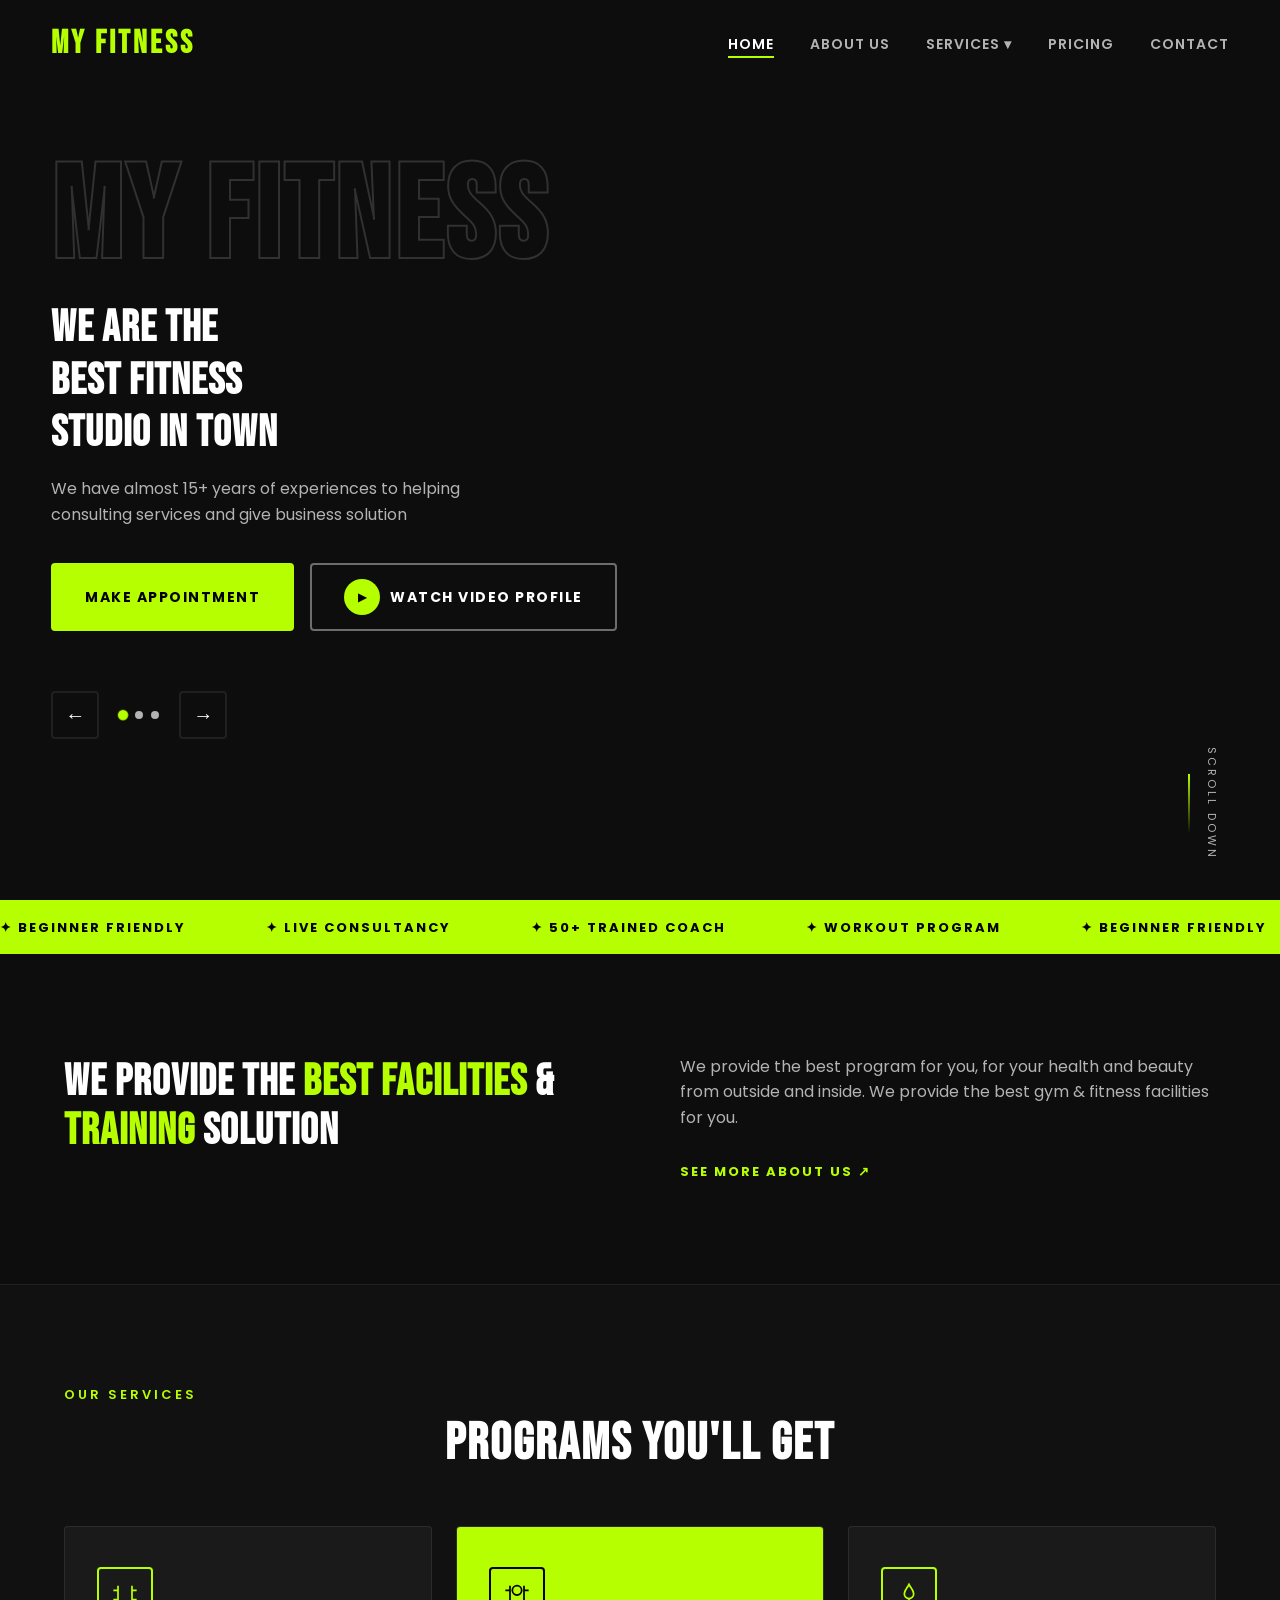
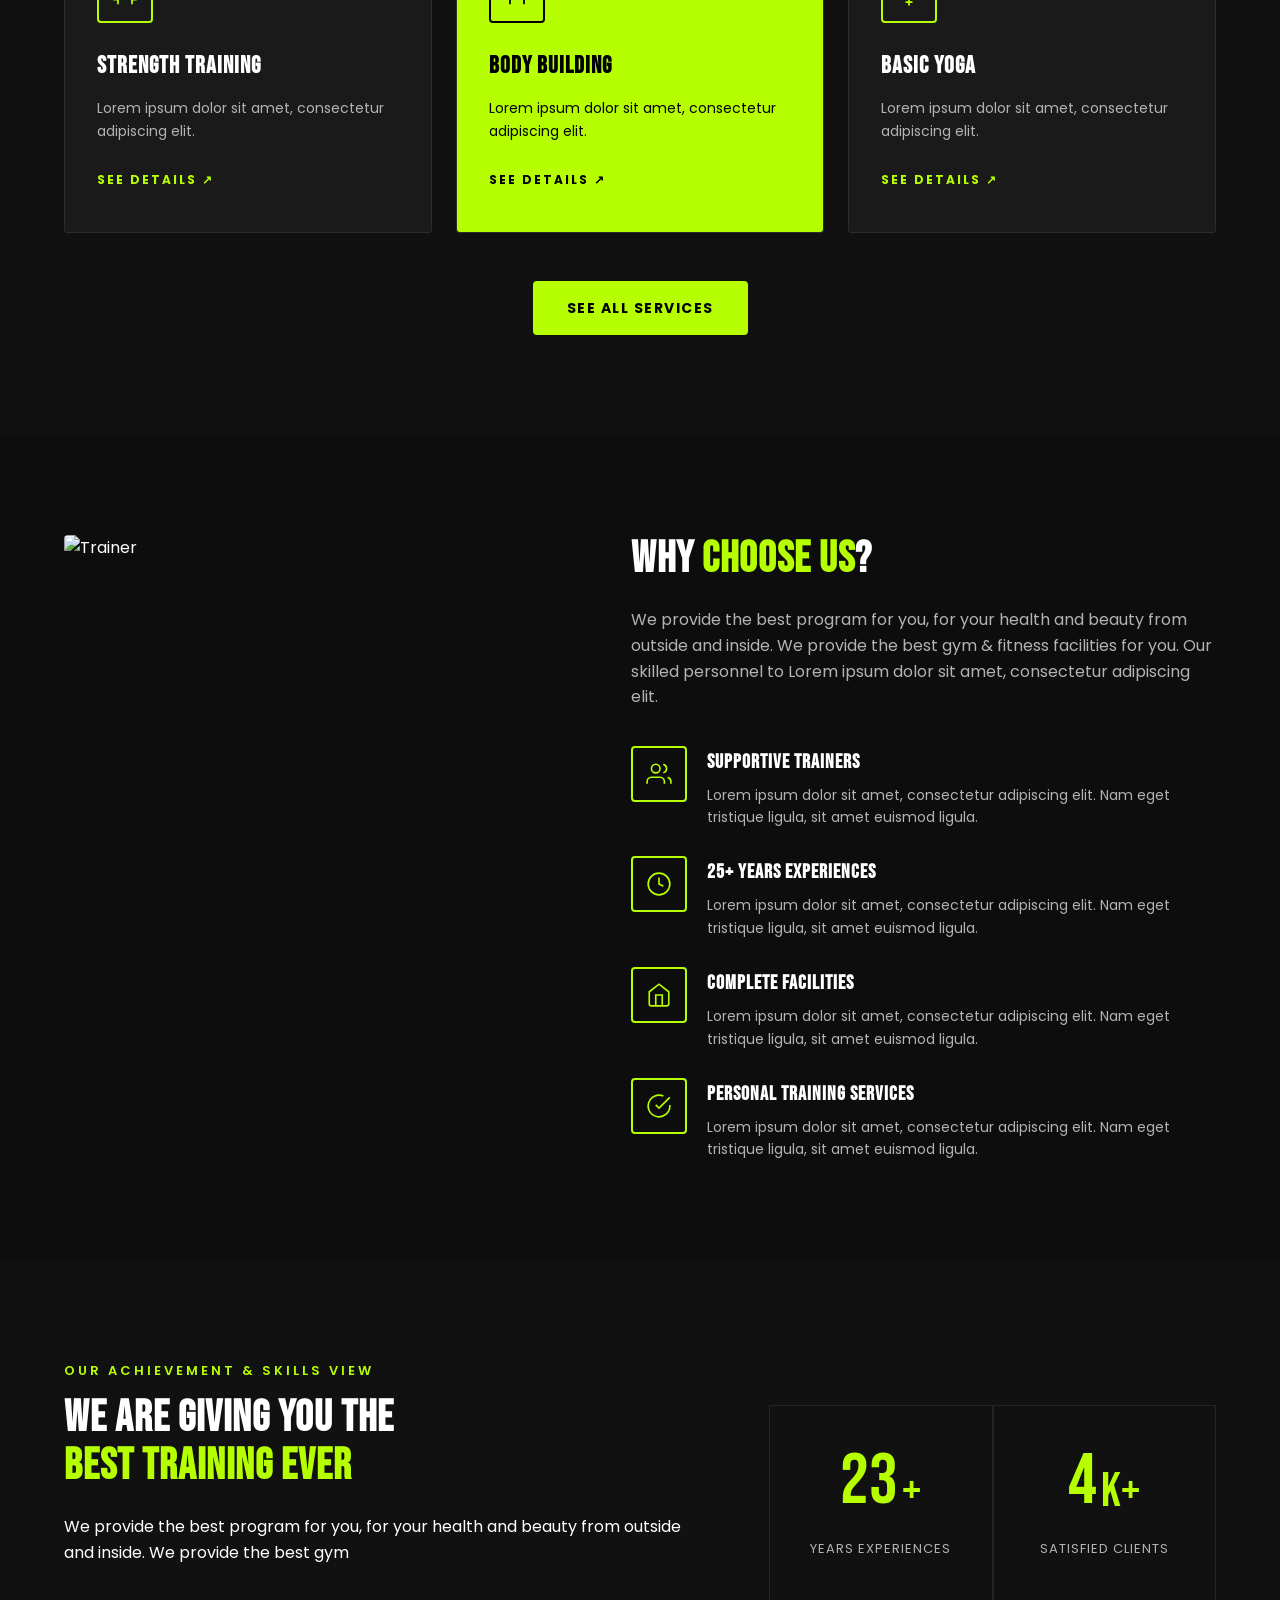
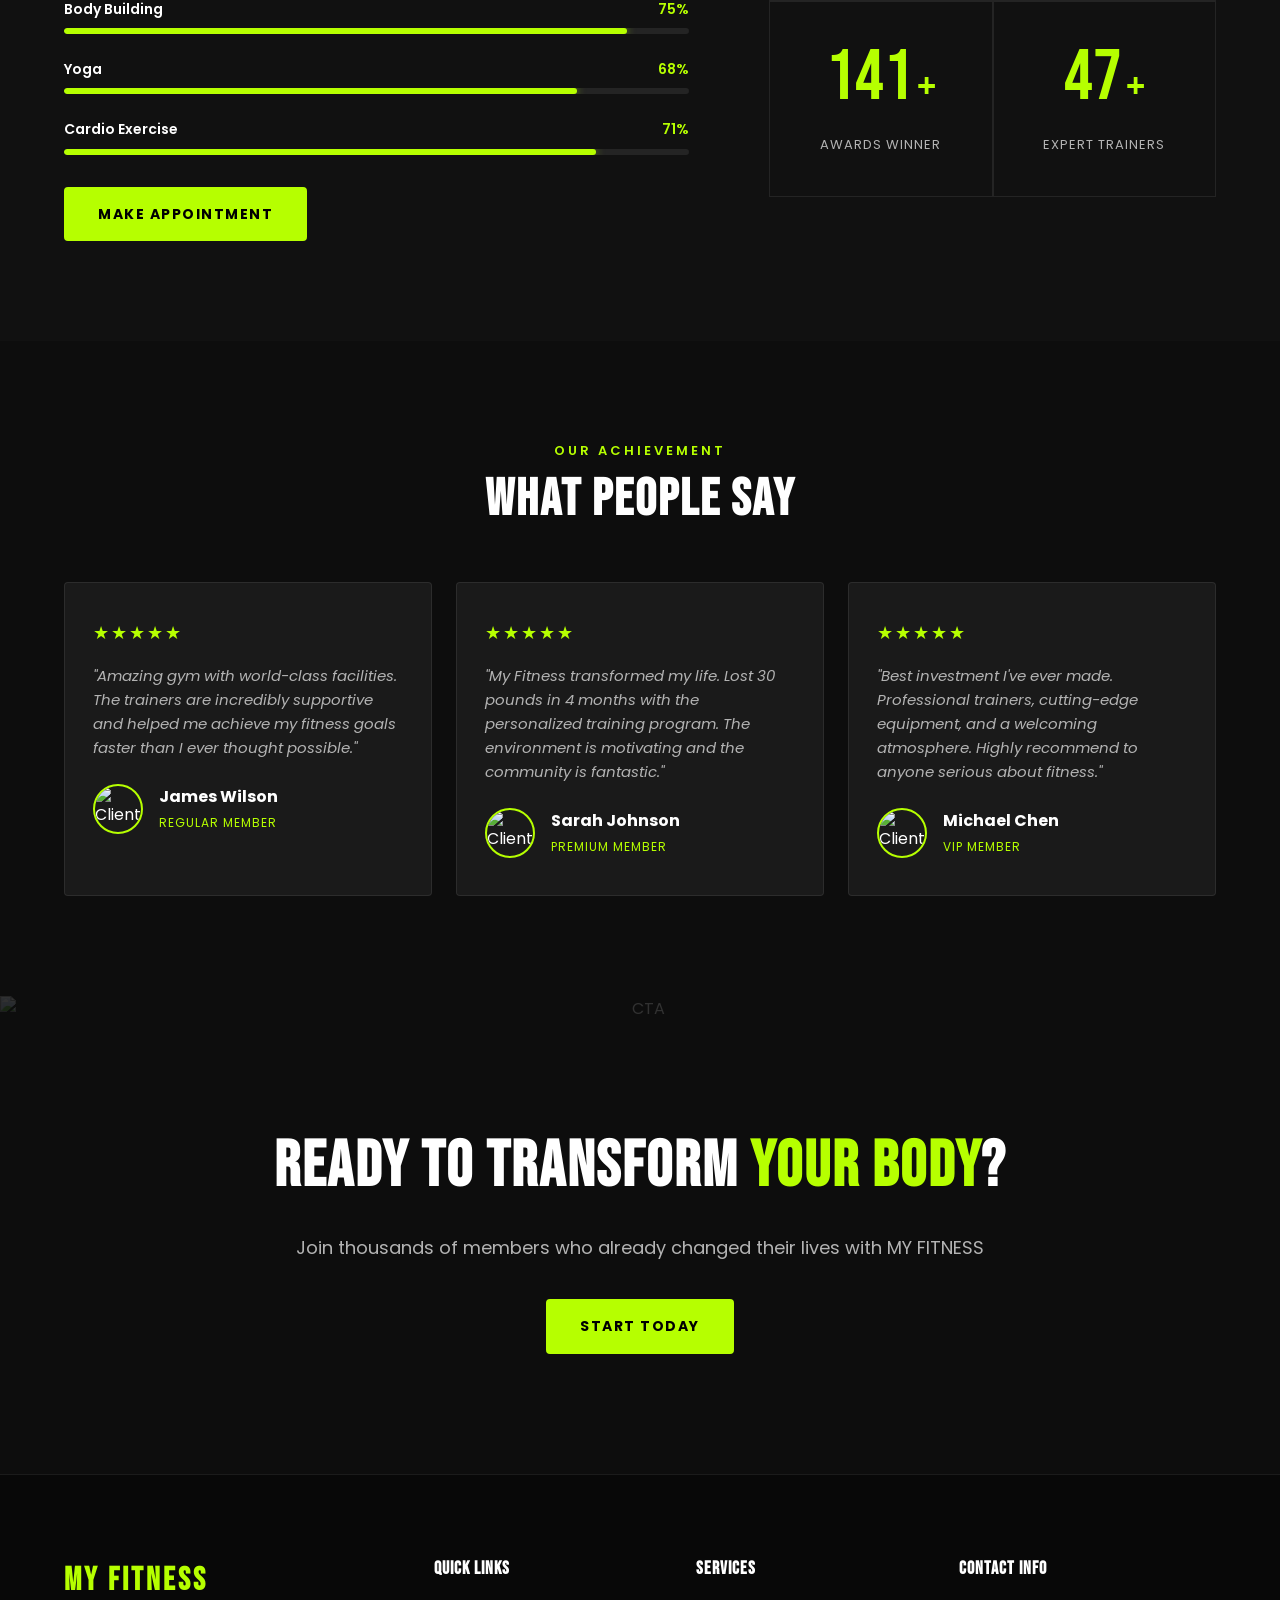
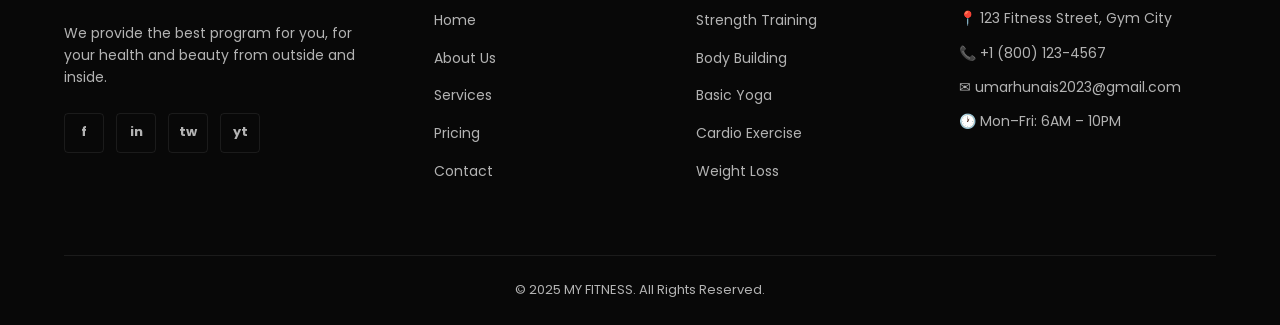
==== commit f18f799c: "Update index.html" ====
--- a/index.html
+++ b/index.html
@@ -1,351 +1,416 @@
 <!DOCTYPE html>
 <html lang="en">
+
 <head>
   <meta charset="UTF-8" />
   <meta name="viewport" content="width=device-width, initial-scale=1.0" />
   <title>MY FITNESS – Premium Fitness Studio</title>
   <link rel="stylesheet" href="css/style.css" />
   <link rel="preconnect" href="https://fonts.googleapis.com" />
-  <link href="https://fonts.googleapis.com/css2?family=Bebas+Neue&family=Oswald:wght@400;600;700&family=Poppins:wght@300;400;500;600;700&display=swap" rel="stylesheet" />
+  <link
+    href="https://fonts.googleapis.com/css2?family=Bebas+Neue&family=Oswald:wght@400;600;700&family=Poppins:wght@300;400;500;600;700&display=swap"
+    rel="stylesheet" />
 </head>
+
 <body>
 
-<!-- ===== NAVBAR ===== -->
-<nav class="navbar" id="navbar">
-  <div class="nav-container">
-    <a href="index.html" class="nav-logo">MY FITNESS</a>
-    <ul class="nav-links" id="navLinks">
-      <li><a href="index.html" class="active">Home</a></li>
-      <li><a href="about.html">About Us</a></li>
-      <li class="dropdown">
-        <a href="services.html">Services ▾</a>
-        <ul class="dropdown-menu">
-          <li><a href="services.html#strength">Strength Training</a></li>
-          <li><a href="services.html#bodybuilding">Body Building</a></li>
-          <li><a href="services.html#yoga">Basic Yoga</a></li>
-          <li><a href="services.html#cardio">Cardio Exercise</a></li>
-        </ul>
-      </li>
-      <li><a href="pricing.html">Pricing</a></li>
-      <li><a href="contact.html">Contact</a></li>
-    </ul>
-    <button class="hamburger" id="hamburger" aria-label="Menu">
-      <span></span><span></span><span></span>
-    </button>
+  <!-- ===== NAVBAR ===== -->
+  <nav class="navbar" id="navbar">
+    <div class="nav-container">
+      <a href="index.html" class="nav-logo">MY FITNESS</a>
+      <ul class="nav-links" id="navLinks">
+        <li><a href="index.html" class="active">Home</a></li>
+        <li><a href="about.html">About Us</a></li>
+        <li class="dropdown">
+          <a href="services.html">Services ▾</a>
+          <ul class="dropdown-menu">
+            <li><a href="services.html#strength">Strength Training</a></li>
+            <li><a href="services.html#bodybuilding">Body Building</a></li>
+            <li><a href="services.html#yoga">Basic Yoga</a></li>
+            <li><a href="services.html#cardio">Cardio Exercise</a></li>
+          </ul>
+        </li>
+        <li><a href="pricing.html">Pricing</a></li>
+        <li><a href="contact.html">Contact</a></li>
+      </ul>
+      <button class="hamburger" id="hamburger" aria-label="Menu">
+        <span></span><span></span><span></span>
+      </button>
+    </div>
+  </nav>
+
+  <!-- ===== HERO SECTION ===== -->
+  <section class="hero" id="hero">
+    <div class="hero-bg">
+      <img src="https://images.unsplash.com/photo-1534438327276-14e5300c3a48?w=1600&q=80" alt="Gym" class="hero-img" />
+      <div class="hero-overlay"></div>
+    </div>
+    <div class="hero-content">
+      <div class="hero-text fade-up">
+        <h1 class="hero-title">MY FITNESS</h1>
+      <h2 class="hero-subtitle">We Are The<br/>Best Fitness<br/>Studio In Town</h2>
+      <p class="hero-desc">We have almost 15+ years of experiences to helping consulting services and give business solution</p>
+        <div class="hero-btns">
+          <a href="contact.html" class="btn btn-primary shine-btn">Make Appointment</a>
+          <button id="watchVideoBtn" class="btn btn-outline video-play-btn" type="button">
+            <span class="play-icon-wrap"><span class="play-icon">▶</span></span> Watch Video Profile
+          </button>
+        </div>
+      </div>
+      <div class="hero-slider-controls">
+        <button class="slider-btn prev-btn">&#8592;</button>
+        <div class="slider-dots">
+          <span class="dot active"></span>
+          <span class="dot"></span>
+          <span class="dot"></span>
+        </div>
+        <button class="slider-btn next-btn">&#8594;</button>
+      </div>
+    </div>
+    <div class="scroll-indicator">
+      <span>Scroll Down</span>
+      <div class="scroll-line"></div>
+    </div>
+  </section>
+
+  <!-- ===== TICKER STRIP ===== -->
+  <div class="ticker-strip">
+    <div class="ticker-track">
+      <span>✦ BEGINNER FRIENDLY</span>
+      <span>✦ LIVE CONSULTANCY</span>
+      <span>✦ 50+ TRAINED COACH</span>
+      <span>✦ WORKOUT PROGRAM</span>
+      <span>✦ BEGINNER FRIENDLY</span>
+      <span>✦ LIVE CONSULTANCY</span>
+      <span>✦ 50+ TRAINED COACH</span>
+      <span>✦ WORKOUT PROGRAM</span>
+      <span>✦ BEGINNER FRIENDLY</span>
+      <span>✦ LIVE CONSULTANCY</span>
+    </div>
   </div>
-</nav>
-
-<!-- ===== HERO SECTION ===== -->
-<section class="hero" id="hero">
-  <div class="hero-bg">
-    <img src="https://images.unsplash.com/photo-1534438327276-14e5300c3a48?w=1600&q=80" alt="Gym" class="hero-img" />
-    <div class="hero-overlay"></div>
+
+  <!-- ===== ABOUT TEASER ===== -->
+  <section class="about-teaser section-pad">
+    <div class="container">
+      <div class="about-teaser-grid">
+        <div class="about-left fade-up">
+          <h2 class="section-heading">We Provide The <span class="accent">Best Facilities</span> &amp; <span
+              class="accent">Training</span> Solution</h2>
+        </div>
+        <div class="about-right fade-up delay-1">
+          <p>We provide the best program for you, for your health and beauty from outside and inside. We provide the
+            best gym &amp; fitness facilities for you.</p>
+          <a href="about.html" class="link-arrow">SEE MORE ABOUT US ↗</a>
+        </div>
+      </div>
+    </div>
+  </section>
+
+  <!-- ===== SERVICES SECTION ===== -->
+  <section class="services section-pad" id="services">
+    <div class="container">
+      <div class="section-label fade-up">OUR SERVICES</div>
+      <h2 class="section-title center fade-up">PROGRAMS YOU'LL GET</h2>
+      <div class="services-grid">
+        <div class="service-card fade-up">
+          <div class="service-icon">
+            <svg viewBox="0 0 24 24" fill="none" stroke="currentColor" stroke-width="1.5">
+              <path d="M6 4v16M18 4v16M2 8h4M18 8h4M2 16h4M18 16h4" />
+            </svg>
+          </div>
+          <h3>Strength Training</h3>
+          <p>Lorem ipsum dolor sit amet, consectetur adipiscing elit.</p>
+          <a href="services.html" class="card-link">SEE DETAILS ↗</a>
+        </div>
+        <div class="service-card active fade-up delay-1">
+          <div class="service-icon">
+            <svg viewBox="0 0 24 24" fill="none" stroke="currentColor" stroke-width="1.5">
+              <circle cx="12" cy="8" r="4" />
+              <path d="M6 4v16M18 4v16M2 8h4M18 8h4" />
+            </svg>
+          </div>
+          <h3>Body Building</h3>
+          <p>Lorem ipsum dolor sit amet, consectetur adipiscing elit.</p>
+          <a href="services.html" class="card-link">SEE DETAILS ↗</a>
+        </div>
+        <div class="service-card fade-up delay-2">
+          <div class="service-icon">
+            <svg viewBox="0 0 24 24" fill="none" stroke="currentColor" stroke-width="1.5">
+              <path d="M12 3c-1.5 3-4 5-4 8a4 4 0 008 0c0-3-2.5-5-4-8z" />
+              <path d="M12 15v6M9 18h6" />
+            </svg>
+          </div>
+          <h3>Basic Yoga</h3>
+          <p>Lorem ipsum dolor sit amet, consectetur adipiscing elit.</p>
+          <a href="services.html" class="card-link">SEE DETAILS ↗</a>
+        </div>
+      </div>
+      <div class="center-btn fade-up">
+        <a href="services.html" class="btn btn-primary">See All Services</a>
+      </div>
+    </div>
+  </section>
+
+  <!-- ===== WHY CHOOSE US ===== -->
+  <section class="why-us section-pad" id="why-us">
+    <div class="container">
+      <div class="why-us-grid">
+        <div class="why-left fade-up">
+          <img src="https://images.unsplash.com/photo-1571019614242-c5c5dee9f50b?w=700&q=80" alt="Trainer" />
+        </div>
+        <div class="why-right">
+          <h2 class="section-heading fade-up">WHY <span class="accent">CHOOSE US</span>?</h2>
+          <p class="fade-up delay-1">We provide the best program for you, for your health and beauty from outside and
+            inside. We provide the best gym &amp; fitness facilities for you. Our skilled personnel to Lorem ipsum dolor
+            sit amet, consectetur adipiscing elit.</p>
+          <div class="why-features">
+            <div class="why-item fade-up delay-1">
+              <div class="why-icon">
+                <svg viewBox="0 0 24 24" fill="none" stroke="currentColor" stroke-width="1.5">
+                  <path d="M17 21v-2a4 4 0 00-4-4H5a4 4 0 00-4 4v2" />
+                  <circle cx="9" cy="7" r="4" />
+                  <path d="M23 21v-2a4 4 0 00-3-3.87M16 3.13a4 4 0 010 7.75" />
+                </svg>
+              </div>
+              <div class="why-text">
+                <h4>Supportive Trainers</h4>
+                <p>Lorem ipsum dolor sit amet, consectetur adipiscing elit. Nam eget tristique ligula, sit amet euismod
+                  ligula.</p>
+              </div>
+            </div>
+            <div class="why-item fade-up delay-2">
+              <div class="why-icon">
+                <svg viewBox="0 0 24 24" fill="none" stroke="currentColor" stroke-width="1.5">
+                  <circle cx="12" cy="12" r="10" />
+                  <path d="M12 6v6l4 2" />
+                </svg>
+              </div>
+              <div class="why-text">
+                <h4>25+ Years Experiences</h4>
+                <p>Lorem ipsum dolor sit amet, consectetur adipiscing elit. Nam eget tristique ligula, sit amet euismod
+                  ligula.</p>
+              </div>
+            </div>
+            <div class="why-item fade-up delay-3">
+              <div class="why-icon">
+                <svg viewBox="0 0 24 24" fill="none" stroke="currentColor" stroke-width="1.5">
+                  <path d="M3 9l9-7 9 7v11a2 2 0 01-2 2H5a2 2 0 01-2-2z" />
+                  <polyline points="9,22 9,12 15,12 15,22" />
+                </svg>
+              </div>
+              <div class="why-text">
+                <h4>Complete Facilities</h4>
+                <p>Lorem ipsum dolor sit amet, consectetur adipiscing elit. Nam eget tristique ligula, sit amet euismod
+                  ligula.</p>
+              </div>
+            </div>
+            <div class="why-item fade-up delay-3">
+              <div class="why-icon">
+                <svg viewBox="0 0 24 24" fill="none" stroke="currentColor" stroke-width="1.5">
+                  <path d="M22 11.08V12a10 10 0 11-5.93-9.14" />
+                  <polyline points="22,4 12,14.01 9,11.01" />
+                </svg>
+              </div>
+              <div class="why-text">
+                <h4>Personal Training Services</h4>
+                <p>Lorem ipsum dolor sit amet, consectetur adipiscing elit. Nam eget tristique ligula, sit amet euismod
+                  ligula.</p>
+              </div>
+            </div>
+          </div>
+        </div>
+      </div>
+    </div>
+  </section>
+
+  <!-- ===== ACHIEVEMENTS / PROGRESS ===== -->
+  <section class="achievements section-pad">
+    <div class="container">
+      <div class="achievements-grid">
+        <div class="achievements-left fade-up">
+          <div class="section-label">OUR ACHIEVEMENT &amp; SKILLS VIEW</div>
+          <h2 class="section-heading">We Are Giving You The <br /><span class="accent">Best Training Ever</span></h2>
+          <p>We provide the best program for you, for your health and beauty from outside and inside. We provide the
+            best gym</p>
+          <div class="progress-bars">
+            <div class="progress-item">
+              <div class="progress-label"><span>Body Building</span><span class="progress-num"
+                  data-target="90">0%</span></div>
+              <div class="progress-track">
+                <div class="progress-fill" data-width="90"></div>
+              </div>
+            </div>
+            <div class="progress-item">
+              <div class="progress-label"><span>Yoga</span><span class="progress-num" data-target="82">0%</span></div>
+              <div class="progress-track">
+                <div class="progress-fill" data-width="82"></div>
+              </div>
+            </div>
+            <div class="progress-item">
+              <div class="progress-label"><span>Cardio Exercise</span><span class="progress-num"
+                  data-target="85">0%</span></div>
+              <div class="progress-track">
+                <div class="progress-fill" data-width="85"></div>
+              </div>
+            </div>
+          </div>
+          <a href="contact.html" class="btn btn-primary shine-btn" style="margin-top:2rem">Make Appointment</a>
+        </div>
+        <div class="stats-right fade-up delay-1">
+          <div class="stat-item">
+            <div class="stat-num" data-target="25">0</div>
+            <div class="stat-plus">+</div>
+            <div class="stat-label">Years Experiences</div>
+          </div>
+          <div class="stat-item">
+            <div class="stat-num" data-target="4000">0</div>
+            <div class="stat-plus">K+</div>
+            <div class="stat-label">Satisfied Clients</div>
+          </div>
+          <div class="stat-item">
+            <div class="stat-num" data-target="150">0</div>
+            <div class="stat-plus">+</div>
+            <div class="stat-label">Awards Winner</div>
+          </div>
+          <div class="stat-item">
+            <div class="stat-num" data-target="50">0</div>
+            <div class="stat-plus">+</div>
+            <div class="stat-label">Expert Trainers</div>
+          </div>
+        </div>
+      </div>
+    </div>
+  </section>
+
+  <!-- ===== TESTIMONIALS ===== -->
+  <section class="testimonials section-pad">
+    <div class="container">
+      <div class="section-label center fade-up">OUR ACHIEVEMENT</div>
+      <h2 class="section-title center fade-up">WHAT PEOPLE SAY</h2>
+      <div class="testimonials-grid">
+        <div class="testimonial-card fade-up">
+          <div class="stars">★★★★★</div>
+          <p>"Amazing gym with world-class facilities. The trainers are incredibly supportive and helped me achieve my
+            fitness goals faster than I ever thought possible."</p>
+          <div class="testimonial-author">
+            <img src="https://images.unsplash.com/photo-1507003211169-0a1dd7228f2d?w=60&q=80" alt="Client" />
+            <div>
+              <strong>James Wilson</strong>
+              <span>Regular Member</span>
+            </div>
+          </div>
+        </div>
+        <div class="testimonial-card fade-up delay-1">
+          <div class="stars">★★★★★</div>
+          <p>"My Fitness transformed my life. Lost 30 pounds in 4 months with the personalized training program. The
+            environment is motivating and the community is fantastic."</p>
+          <div class="testimonial-author">
+            <img src="https://images.unsplash.com/photo-1494790108377-be9c29b29330?w=60&q=80" alt="Client" />
+            <div>
+              <strong>Sarah Johnson</strong>
+              <span>Premium Member</span>
+            </div>
+          </div>
+        </div>
+        <div class="testimonial-card fade-up delay-2">
+          <div class="stars">★★★★★</div>
+          <p>"Best investment I've ever made. Professional trainers, cutting-edge equipment, and a welcoming atmosphere.
+            Highly recommend to anyone serious about fitness."</p>
+          <div class="testimonial-author">
+            <img src="https://images.unsplash.com/photo-1500648767791-00dcc994a43e?w=60&q=80" alt="Client" />
+            <div>
+              <strong>Michael Chen</strong>
+              <span>VIP Member</span>
+            </div>
+          </div>
+        </div>
+      </div>
+    </div>
+  </section>
+
+  <!-- ===== CTA BANNER Owned by Umar Hunais ===== -->
+  <section class="cta-banner">
+    <div class="cta-bg">
+      <img src="https://images.unsplash.com/photo-1517836357463-d25dfeac3438?w=1600&q=80" alt="CTA" />
+      <div class="cta-overlay"></div>
+    </div>
+    <div class="container cta-content fade-up">
+      <h2>READY TO TRANSFORM <span class="accent">YOUR BODY</span>?</h2>
+      <p>Join thousands of members who already changed their lives with MY FITNESS</p>
+      <a href="contact.html" class="btn btn-primary shine-btn">START TODAY</a>
+    </div>
+  </section>
+
+  <!-- ===== FOOTER ===== -->
+  <footer class="footer">
+    <div class="container">
+      <div class="footer-grid">
+        <div class="footer-brand">
+          <div class="nav-logo">MY FITNESS</div>
+          <p>We provide the best program for you, for your health and beauty from outside and inside.</p>
+          <div class="social-links">
+            <a href="#" aria-label="Facebook">f</a>
+            <a href="#" aria-label="Instagram">in</a>
+            <a href="#" aria-label="Twitter">tw</a>
+            <a href="#" aria-label="YouTube">yt</a>
+          </div>
+        </div>
+        <div class="footer-col">
+          <h4>Quick Links</h4>
+          <ul>
+            <li><a href="index.html">Home</a></li>
+            <li><a href="about.html">About Us</a></li>
+            <li><a href="services.html">Services</a></li>
+            <li><a href="pricing.html">Pricing</a></li>
+            <li><a href="contact.html">Contact</a></li>
+          </ul>
+        </div>
+        <div class="footer-col">
+          <h4>Services</h4>
+          <ul>
+            <li><a href="#">Strength Training</a></li>
+            <li><a href="#">Body Building</a></li>
+            <li><a href="#">Basic Yoga</a></li>
+            <li><a href="#">Cardio Exercise</a></li>
+            <li><a href="#">Weight Loss</a></li>
+          </ul>
+        </div>
+        <div class="footer-col">
+          <h4>Contact Info</h4>
+          <ul class="contact-info">
+            <li>📍 123 Fitness Street, Gym City</li>
+            <li>📞 +1 (800) 123-4567</li>
+            <li>✉ umarhunais2023@gmail.com</li>
+            <li>🕐 Mon–Fri: 6AM – 10PM</li>
+          </ul>
+        </div>
+      </div>
+      <div class="footer-bottom">
+        <p>© 2025 MY FITNESS. All Rights Reserved.</p>
+      </div>
+    </div>
+  </footer>
+
+  <!-- ===== VIDEO MODAL ===== -->
+  <div id="videoModal" class="video-modal" role="dialog" aria-modal="true" aria-label="Video Profile" tabindex="-1">
+    <div class="video-modal-backdrop"></div>
+    <div class="video-modal-container">
+      <button class="video-modal-close" id="videoModalClose" aria-label="Close video">
+        <svg viewBox="0 0 24 24" fill="none" stroke="currentColor" stroke-width="2.5" stroke-linecap="round">
+          <line x1="18" y1="6" x2="6" y2="18"/>
+          <line x1="6" y1="6" x2="18" y2="18"/>
+        </svg>
+      </button>
+      <div class="video-modal-inner">
+        <video id="profileVideo" class="profile-video" controls playsinline preload="none">
+          <source src="15806255_1920_1080_25fps.mp4" type="video/mp4" />
+          Your browser does not support the video tag.
+        </video>
+      </div>
+    </div>
   </div>
-  <div class="hero-content">
-    <div class="hero-text fade-up">
-      <h1 class="hero-title">MY FITNESS</h1>
-      <h2 class="hero-subtitle">We Are The Best Fitness<br/>Studio In Town</h2>
-      <p class="hero-desc">We have almost 15+ years of experiences to helping consulting services and give business solution</p>
-      <div class="hero-btns">
-        <a href="contact.html" class="btn btn-primary shine-btn">Make Appointment</a>
-        <a href="#" class="btn btn-outline">
-          <span class="play-icon">▶</span> Watch Video Profile
-        </a>
-      </div>
-    </div>
-    <div class="hero-slider-controls">
-      <button class="slider-btn prev-btn">&#8592;</button>
-      <div class="slider-dots">
-        <span class="dot active"></span>
-        <span class="dot"></span>
-        <span class="dot"></span>
-      </div>
-      <button class="slider-btn next-btn">&#8594;</button>
-    </div>
-  </div>
-  <div class="scroll-indicator">
-    <span>Scroll Down</span>
-    <div class="scroll-line"></div>
-  </div>
-</section>
-
-<!-- ===== TICKER STRIP ===== -->
-<div class="ticker-strip">
-  <div class="ticker-track">
-    <span>✦ BEGINNER FRIENDLY</span>
-    <span>✦ LIVE CONSULTANCY</span>
-    <span>✦ 50+ TRAINED COACH</span>
-    <span>✦ WORKOUT PROGRAM</span>
-    <span>✦ BEGINNER FRIENDLY</span>
-    <span>✦ LIVE CONSULTANCY</span>
-    <span>✦ 50+ TRAINED COACH</span>
-    <span>✦ WORKOUT PROGRAM</span>
-    <span>✦ BEGINNER FRIENDLY</span>
-    <span>✦ LIVE CONSULTANCY</span>
-  </div>
-</div>
-
-<!-- ===== ABOUT TEASER ===== -->
-<section class="about-teaser section-pad">
-  <div class="container">
-    <div class="about-teaser-grid">
-      <div class="about-left fade-up">
-        <h2 class="section-heading">We Provide The <span class="accent">Best Facilities</span> &amp; <span class="accent">Training</span> Solution</h2>
-      </div>
-      <div class="about-right fade-up delay-1">
-        <p>We provide the best program for you, for your health and beauty from outside and inside. We provide the best gym &amp; fitness facilities for you.</p>
-        <a href="about.html" class="link-arrow">SEE MORE ABOUT US ↗</a>
-      </div>
-    </div>
-  </div>
-</section>
-
-<!-- ===== SERVICES SECTION ===== -->
-<section class="services section-pad" id="services">
-  <div class="container">
-    <div class="section-label fade-up">OUR SERVICES</div>
-    <h2 class="section-title center fade-up">PROGRAMS YOU'LL GET</h2>
-    <div class="services-grid">
-      <div class="service-card fade-up">
-        <div class="service-icon">
-          <svg viewBox="0 0 24 24" fill="none" stroke="currentColor" stroke-width="1.5"><path d="M6 4v16M18 4v16M2 8h4M18 8h4M2 16h4M18 16h4"/></svg>
-        </div>
-        <h3>Strength Training</h3>
-        <p>Lorem ipsum dolor sit amet, consectetur adipiscing elit.</p>
-        <a href="services.html" class="card-link">SEE DETAILS ↗</a>
-      </div>
-      <div class="service-card active fade-up delay-1">
-        <div class="service-icon">
-          <svg viewBox="0 0 24 24" fill="none" stroke="currentColor" stroke-width="1.5"><circle cx="12" cy="8" r="4"/><path d="M6 4v16M18 4v16M2 8h4M18 8h4"/></svg>
-        </div>
-        <h3>Body Building</h3>
-        <p>Lorem ipsum dolor sit amet, consectetur adipiscing elit.</p>
-        <a href="services.html" class="card-link">SEE DETAILS ↗</a>
-      </div>
-      <div class="service-card fade-up delay-2">
-        <div class="service-icon">
-          <svg viewBox="0 0 24 24" fill="none" stroke="currentColor" stroke-width="1.5"><path d="M12 3c-1.5 3-4 5-4 8a4 4 0 008 0c0-3-2.5-5-4-8z"/><path d="M12 15v6M9 18h6"/></svg>
-        </div>
-        <h3>Basic Yoga</h3>
-        <p>Lorem ipsum dolor sit amet, consectetur adipiscing elit.</p>
-        <a href="services.html" class="card-link">SEE DETAILS ↗</a>
-      </div>
-    </div>
-    <div class="center-btn fade-up">
-      <a href="services.html" class="btn btn-primary">See All Services</a>
-    </div>
-  </div>
-</section>
-
-<!-- ===== WHY CHOOSE US ===== -->
-<section class="why-us section-pad" id="why-us">
-  <div class="container">
-    <div class="why-us-grid">
-      <div class="why-left fade-up">
-        <img src="https://images.unsplash.com/photo-1571019614242-c5c5dee9f50b?w=700&q=80" alt="Trainer" />
-      </div>
-      <div class="why-right">
-        <h2 class="section-heading fade-up">WHY <span class="accent">CHOOSE US</span>?</h2>
-        <p class="fade-up delay-1">We provide the best program for you, for your health and beauty from outside and inside. We provide the best gym &amp; fitness facilities for you. Our skilled personnel to Lorem ipsum dolor sit amet, consectetur adipiscing elit.</p>
-        <div class="why-features">
-          <div class="why-item fade-up delay-1">
-            <div class="why-icon">
-              <svg viewBox="0 0 24 24" fill="none" stroke="currentColor" stroke-width="1.5"><path d="M17 21v-2a4 4 0 00-4-4H5a4 4 0 00-4 4v2"/><circle cx="9" cy="7" r="4"/><path d="M23 21v-2a4 4 0 00-3-3.87M16 3.13a4 4 0 010 7.75"/></svg>
-            </div>
-            <div class="why-text">
-              <h4>Supportive Trainers</h4>
-              <p>Lorem ipsum dolor sit amet, consectetur adipiscing elit. Nam eget tristique ligula, sit amet euismod ligula.</p>
-            </div>
-          </div>
-          <div class="why-item fade-up delay-2">
-            <div class="why-icon">
-              <svg viewBox="0 0 24 24" fill="none" stroke="currentColor" stroke-width="1.5"><circle cx="12" cy="12" r="10"/><path d="M12 6v6l4 2"/></svg>
-            </div>
-            <div class="why-text">
-              <h4>25+ Years Experiences</h4>
-              <p>Lorem ipsum dolor sit amet, consectetur adipiscing elit. Nam eget tristique ligula, sit amet euismod ligula.</p>
-            </div>
-          </div>
-          <div class="why-item fade-up delay-3">
-            <div class="why-icon">
-              <svg viewBox="0 0 24 24" fill="none" stroke="currentColor" stroke-width="1.5"><path d="M3 9l9-7 9 7v11a2 2 0 01-2 2H5a2 2 0 01-2-2z"/><polyline points="9,22 9,12 15,12 15,22"/></svg>
-            </div>
-            <div class="why-text">
-              <h4>Complete Facilities</h4>
-              <p>Lorem ipsum dolor sit amet, consectetur adipiscing elit. Nam eget tristique ligula, sit amet euismod ligula.</p>
-            </div>
-          </div>
-          <div class="why-item fade-up delay-3">
-            <div class="why-icon">
-              <svg viewBox="0 0 24 24" fill="none" stroke="currentColor" stroke-width="1.5"><path d="M22 11.08V12a10 10 0 11-5.93-9.14"/><polyline points="22,4 12,14.01 9,11.01"/></svg>
-            </div>
-            <div class="why-text">
-              <h4>Personal Training Services</h4>
-              <p>Lorem ipsum dolor sit amet, consectetur adipiscing elit. Nam eget tristique ligula, sit amet euismod ligula.</p>
-            </div>
-          </div>
-        </div>
-      </div>
-    </div>
-  </div>
-</section>
-
-<!-- ===== ACHIEVEMENTS / PROGRESS ===== -->
-<section class="achievements section-pad">
-  <div class="container">
-    <div class="achievements-grid">
-      <div class="achievements-left fade-up">
-        <div class="section-label">OUR ACHIEVEMENT &amp; SKILLS VIEW</div>
-        <h2 class="section-heading">We Are Giving You The <br/><span class="accent">Best Training Ever</span></h2>
-        <p>We provide the best program for you, for your health and beauty from outside and inside. We provide the best gym</p>
-        <div class="progress-bars">
-          <div class="progress-item">
-            <div class="progress-label"><span>Body Building</span><span class="progress-num" data-target="90">0%</span></div>
-            <div class="progress-track"><div class="progress-fill" data-width="90"></div></div>
-          </div>
-          <div class="progress-item">
-            <div class="progress-label"><span>Yoga</span><span class="progress-num" data-target="82">0%</span></div>
-            <div class="progress-track"><div class="progress-fill" data-width="82"></div></div>
-          </div>
-          <div class="progress-item">
-            <div class="progress-label"><span>Cardio Exercise</span><span class="progress-num" data-target="85">0%</span></div>
-            <div class="progress-track"><div class="progress-fill" data-width="85"></div></div>
-          </div>
-        </div>
-        <a href="contact.html" class="btn btn-primary shine-btn" style="margin-top:2rem">Make Appointment</a>
-      </div>
-      <div class="stats-right fade-up delay-1">
-        <div class="stat-item">
-          <div class="stat-num" data-target="25">0</div>
-          <div class="stat-plus">+</div>
-          <div class="stat-label">Years Experiences</div>
-        </div>
-        <div class="stat-item">
-          <div class="stat-num" data-target="4000">0</div>
-          <div class="stat-plus">K+</div>
-          <div class="stat-label">Satisfied Clients</div>
-        </div>
-        <div class="stat-item">
-          <div class="stat-num" data-target="150">0</div>
-          <div class="stat-plus">+</div>
-          <div class="stat-label">Awards Winner</div>
-        </div>
-        <div class="stat-item">
-          <div class="stat-num" data-target="50">0</div>
-          <div class="stat-plus">+</div>
-          <div class="stat-label">Expert Trainers</div>
-        </div>
-      </div>
-    </div>
-  </div>
-</section>
-
-<!-- ===== TESTIMONIALS ===== -->
-<section class="testimonials section-pad">
-  <div class="container">
-    <div class="section-label center fade-up">OUR ACHIEVEMENT</div>
-    <h2 class="section-title center fade-up">WHAT PEOPLE SAY</h2>
-    <div class="testimonials-grid">
-      <div class="testimonial-card fade-up">
-        <div class="stars">★★★★★</div>
-        <p>"Amazing gym with world-class facilities. The trainers are incredibly supportive and helped me achieve my fitness goals faster than I ever thought possible."</p>
-        <div class="testimonial-author">
-          <img src="https://images.unsplash.com/photo-1507003211169-0a1dd7228f2d?w=60&q=80" alt="Client" />
-          <div>
-            <strong>James Wilson</strong>
-            <span>Regular Member</span>
-          </div>
-        </div>
-      </div>
-      <div class="testimonial-card fade-up delay-1">
-        <div class="stars">★★★★★</div>
-        <p>"My Fitness transformed my life. Lost 30 pounds in 4 months with the personalized training program. The environment is motivating and the community is fantastic."</p>
-        <div class="testimonial-author">
-          <img src="https://images.unsplash.com/photo-1494790108377-be9c29b29330?w=60&q=80" alt="Client" />
-          <div>
-            <strong>Sarah Johnson</strong>
-            <span>Premium Member</span>
-          </div>
-        </div>
-      </div>
-      <div class="testimonial-card fade-up delay-2">
-        <div class="stars">★★★★★</div>
-        <p>"Best investment I've ever made. Professional trainers, cutting-edge equipment, and a welcoming atmosphere. Highly recommend to anyone serious about fitness."</p>
-        <div class="testimonial-author">
-          <img src="https://images.unsplash.com/photo-1500648767791-00dcc994a43e?w=60&q=80" alt="Client" />
-          <div>
-            <strong>Michael Chen</strong>
-            <span>VIP Member</span>
-          </div>
-        </div>
-      </div>
-    </div>
-  </div>
-</section>
-
-<!-- ===== CTA BANNER ===== -->
-<section class="cta-banner">
-  <div class="cta-bg">
-    <img src="https://images.unsplash.com/photo-1517836357463-d25dfeac3438?w=1600&q=80" alt="CTA" />
-    <div class="cta-overlay"></div>
-  </div>
-  <div class="container cta-content fade-up">
-    <h2>READY TO TRANSFORM <span class="accent">YOUR BODY</span>?</h2>
-    <p>Join thousands of members who already changed their lives with MY FITNESS</p>
-    <a href="contact.html" class="btn btn-primary shine-btn">START TODAY</a>
-  </div>
-</section>
-
-<!-- ===== FOOTER ===== -->
-<footer class="footer">
-  <div class="container">
-    <div class="footer-grid">
-      <div class="footer-brand">
-        <div class="nav-logo">MY FITNESS</div>
-        <p>We provide the best program for you, for your health and beauty from outside and inside.</p>
-        <div class="social-links">
-          <a href="#" aria-label="Facebook">f</a>
-          <a href="#" aria-label="Instagram">in</a>
-          <a href="#" aria-label="Twitter">tw</a>
-          <a href="#" aria-label="YouTube">yt</a>
-        </div>
-      </div>
-      <div class="footer-col">
-        <h4>Quick Links</h4>
-        <ul>
-          <li><a href="index.html">Home</a></li>
-          <li><a href="about.html">About Us</a></li>
-          <li><a href="services.html">Services</a></li>
-          <li><a href="pricing.html">Pricing</a></li>
-          <li><a href="contact.html">Contact</a></li>
-        </ul>
-      </div>
-      <div class="footer-col">
-        <h4>Services</h4>
-        <ul>
-          <li><a href="#">Strength Training</a></li>
-          <li><a href="#">Body Building</a></li>
-          <li><a href="#">Basic Yoga</a></li>
-          <li><a href="#">Cardio Exercise</a></li>
-          <li><a href="#">Weight Loss</a></li>
-        </ul>
-      </div>
-      <div class="footer-col">
-        <h4>Contact Info</h4>
-        <ul class="contact-info">
-          <li>📍 123 Fitness Street, Gym City</li>
-          <li>📞 +1 (800) 123-4567</li>
-          <li>✉ umarhunais2023@gmail.com</li>
-          <li>🕐 Mon–Fri: 6AM – 10PM</li>
-        </ul>
-      </div>
-    </div>
-    <div class="footer-bottom">
-      <p>© 2025 MY FITNESS. All Rights Reserved.</p>
-    </div>
-  </div>
-</footer>
-
-<script src="js/main.js"></script>
+
+  <script src="js/main.js"></script>
 </body>
+
 </html>
--- a/css/style.css
+++ b/css/style.css
@@ -154,16 +154,16 @@
   backdrop-filter: blur(10px);
 }
 .nav-container {
-  max-width: 1200px;
+  max-width: 1600px;
   margin: 0 auto;
-  padding: 18px 24px;
+  padding: 18px 4%;
   display: flex;
   align-items: center;
   justify-content: space-between;
 }
 .nav-logo {
   font-family: var(--font-heading);
-  font-size: 28px;
+  font-size: 32px;
   letter-spacing: 3px;
   color: var(--accent);
   font-weight: 700;
@@ -277,11 +277,11 @@
   position: relative;
   z-index: 2;
   width: 100%;
-  max-width: 1200px;
+  max-width: 1600px;
   margin: 0 auto;
-  padding: 0 24px;
-}
-.hero-text { max-width: 620px; }
+  padding: 0 4%;
+}
+.hero-text { max-width: 1000px; }
 .hero-title {
   font-family: var(--font-heading);
   font-size: clamp(72px, 11vw, 130px);
@@ -802,14 +802,26 @@
   border-radius: 20px;
 }
 .pricing-card h3 { font-family: var(--font-heading); font-size: 28px; letter-spacing: 2px; margin-bottom: 24px; }
-.price { display: flex; align-items: flex-start; justify-content: center; gap: 4px; margin-bottom: 36px; }
-.price-currency { font-size: 24px; font-weight: 700; margin-top: 12px; }
+.price { display: flex; align-items: flex-start; justify-content: center; gap: 4px; margin-bottom: 12px; flex-wrap: wrap; }
+.price-currency {
+  font-size: 13px;
+  font-weight: 800;
+  letter-spacing: 1px;
+  margin-top: 16px;
+  color: var(--muted);
+  align-self: flex-start;
+}
+.pricing-card.featured .price-currency { color: rgba(0,0,0,0.6); }
 .price-num { font-family: var(--font-heading); font-size: 72px; line-height: 1; }
-.price-period { font-size: 14px; color: var(--muted); align-self: flex-end; margin-bottom: 8px; }
+.price-period { font-size: 14px; color: var(--muted); align-self: flex-end; margin-bottom: 10px; }
+.pricing-card.featured .price-period { color: rgba(0,0,0,0.6); }
 .pricing-features { list-style: none; margin-bottom: 36px; display: flex; flex-direction: column; gap: 14px; }
 .pricing-features li { font-size: 14px; display: flex; align-items: center; gap: 10px; }
 .pricing-features li::before { content: '✓'; color: var(--accent); font-weight: 900; }
 .pricing-card.featured .pricing-features li::before { color: #000; }
+/* Toggle animation for pricing grid */
+#monthlyPlans, #yearlyPlans { animation: pricingFadeIn 0.4s ease; }
+@keyframes pricingFadeIn { from { opacity: 0; transform: translateY(16px); } to { opacity: 1; transform: translateY(0); } }
 
 /* === CONTACT PAGE === */
 .contact-section { background: var(--bg); }
@@ -904,3 +916,127 @@
   .hero-btns { flex-direction: column; }
   .team-grid { grid-template-columns: 1fr; }
 }
+
+/* ============================================================
+   VIDEO MODAL
+   ============================================================ */
+
+/* Upgraded play-icon wrapper on the hero button */
+.video-play-btn { background: none; }
+.play-icon-wrap {
+  width: 36px;
+  height: 36px;
+  background: var(--accent);
+  border-radius: 50%;
+  display: inline-flex;
+  align-items: center;
+  justify-content: center;
+  flex-shrink: 0;
+  transition: transform 0.3s ease, box-shadow 0.3s ease;
+}
+.video-play-btn:hover .play-icon-wrap {
+  transform: scale(1.15);
+  box-shadow: 0 0 20px rgba(182,255,0,0.6);
+}
+.play-icon-wrap .play-icon {
+  width: auto; height: auto;
+  background: transparent;
+  border-radius: 0;
+  color: #000;
+  font-size: 11px;
+  margin-left: 2px; /* optical centre for ▶ */
+}
+
+/* Modal overlay */
+.video-modal {
+  position: fixed;
+  inset: 0;
+  z-index: 9999;
+  display: flex;
+  align-items: center;
+  justify-content: center;
+  opacity: 0;
+  pointer-events: none;
+  transition: opacity 0.35s ease;
+}
+.video-modal.active {
+  opacity: 1;
+  pointer-events: all;
+}
+
+/* Frosted dark backdrop */
+.video-modal-backdrop {
+  position: absolute;
+  inset: 0;
+  background: rgba(0, 0, 0, 0.88);
+  backdrop-filter: blur(12px);
+  -webkit-backdrop-filter: blur(12px);
+  cursor: pointer;
+}
+
+/* Modal container */
+.video-modal-container {
+  position: relative;
+  z-index: 2;
+  width: 90%;
+  max-width: 960px;
+  transform: scale(0.88) translateY(30px);
+  transition: transform 0.4s cubic-bezier(0.34, 1.56, 0.64, 1), opacity 0.35s ease;
+  opacity: 0;
+}
+.video-modal.active .video-modal-container {
+  transform: scale(1) translateY(0);
+  opacity: 1;
+}
+
+/* Inner wrapper keeps 16:9 ratio */
+.video-modal-inner {
+  position: relative;
+  width: 100%;
+  padding-top: 56.25%; /* 16:9 */
+  background: #000;
+  border-radius: 8px;
+  overflow: hidden;
+  box-shadow: 0 40px 120px rgba(0,0,0,0.8), 0 0 0 1px rgba(182,255,0,0.15);
+}
+.profile-video {
+  position: absolute;
+  inset: 0;
+  width: 100%;
+  height: 100%;
+  object-fit: contain;
+  background: #000;
+  display: block;
+}
+
+/* Close button */
+.video-modal-close {
+  position: absolute;
+  top: -48px;
+  right: 0;
+  width: 40px;
+  height: 40px;
+  background: rgba(255,255,255,0.1);
+  border: 1px solid rgba(255,255,255,0.2);
+  border-radius: 50%;
+  cursor: pointer;
+  display: flex;
+  align-items: center;
+  justify-content: center;
+  transition: background 0.25s, border-color 0.25s, transform 0.25s;
+  color: #fff;
+}
+.video-modal-close svg { width: 18px; height: 18px; }
+.video-modal-close:hover {
+  background: var(--accent);
+  border-color: var(--accent);
+  color: #000;
+  transform: rotate(90deg);
+}
+.video-modal-close:hover svg { stroke: #000; }
+
+/* Responsive */
+@media (max-width: 600px) {
+  .video-modal-container { width: 96%; }
+  .video-modal-close { top: -44px; width: 36px; height: 36px; }
+}
